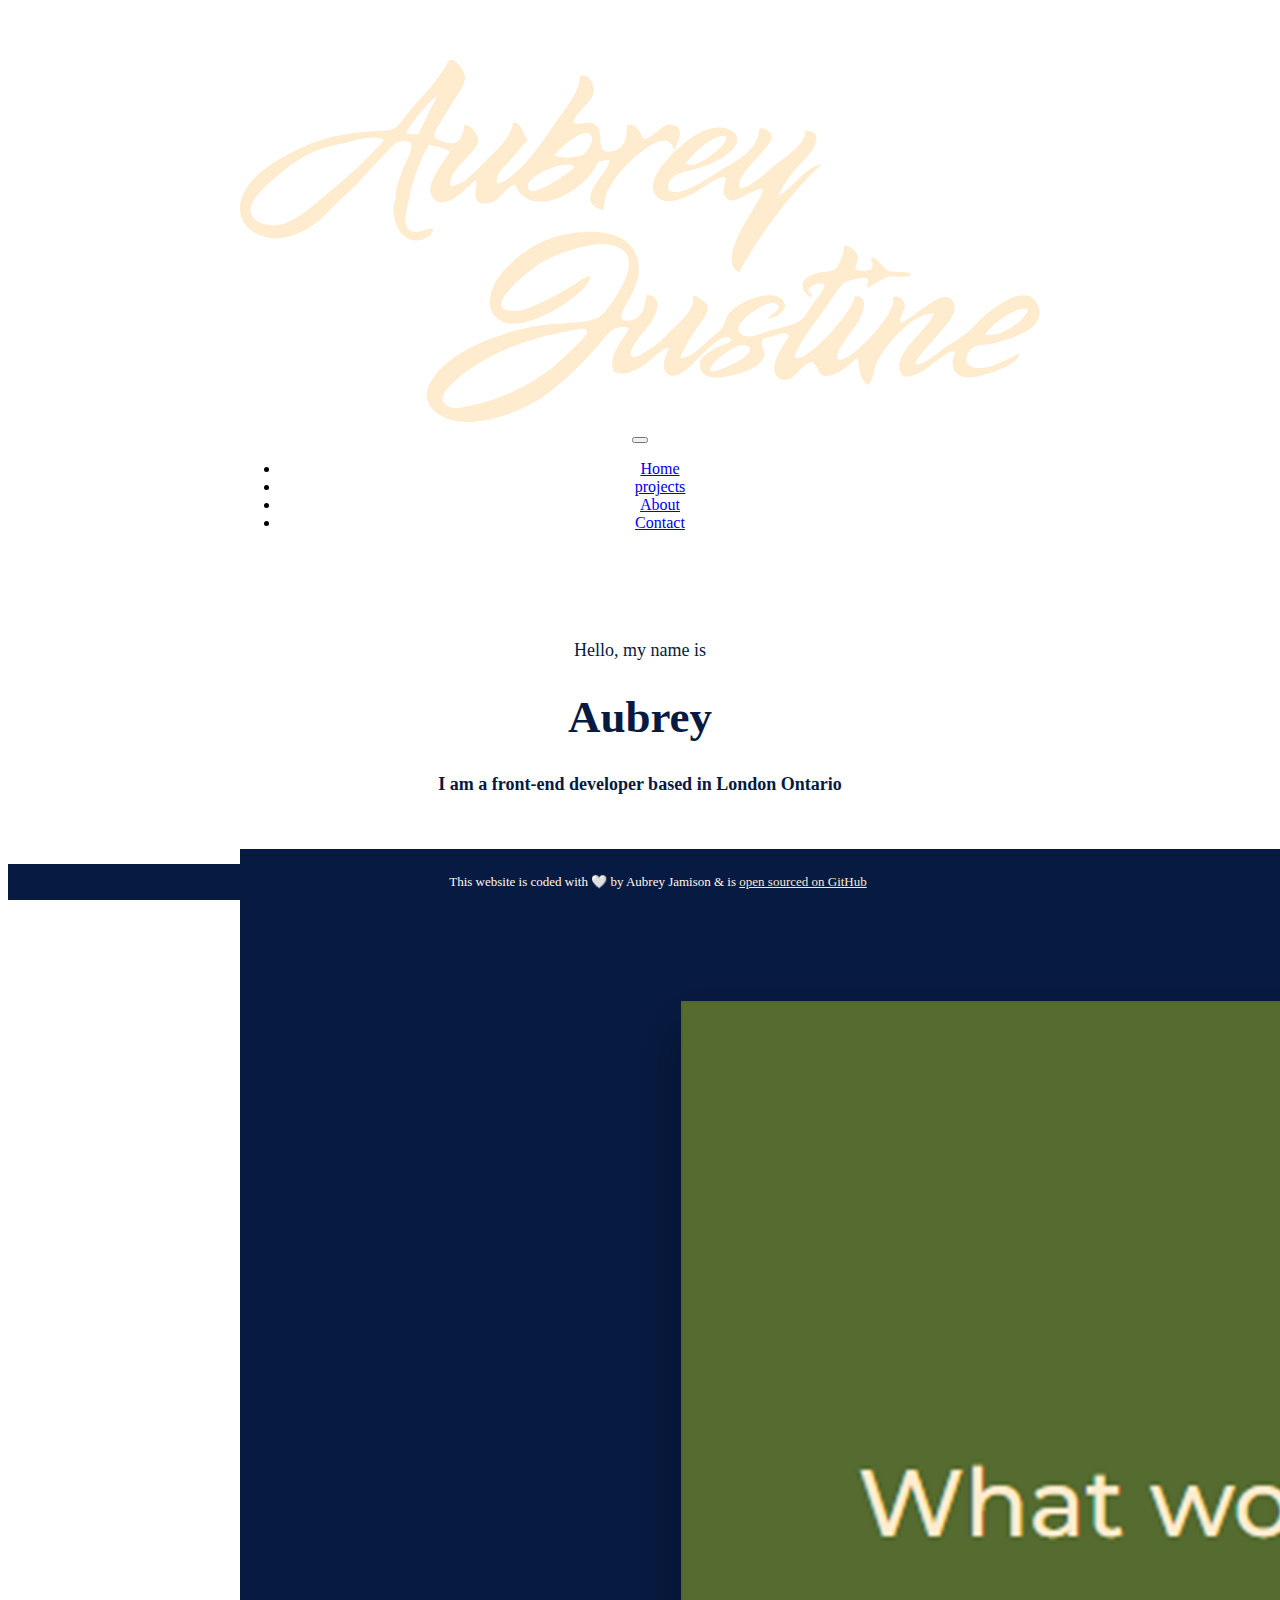
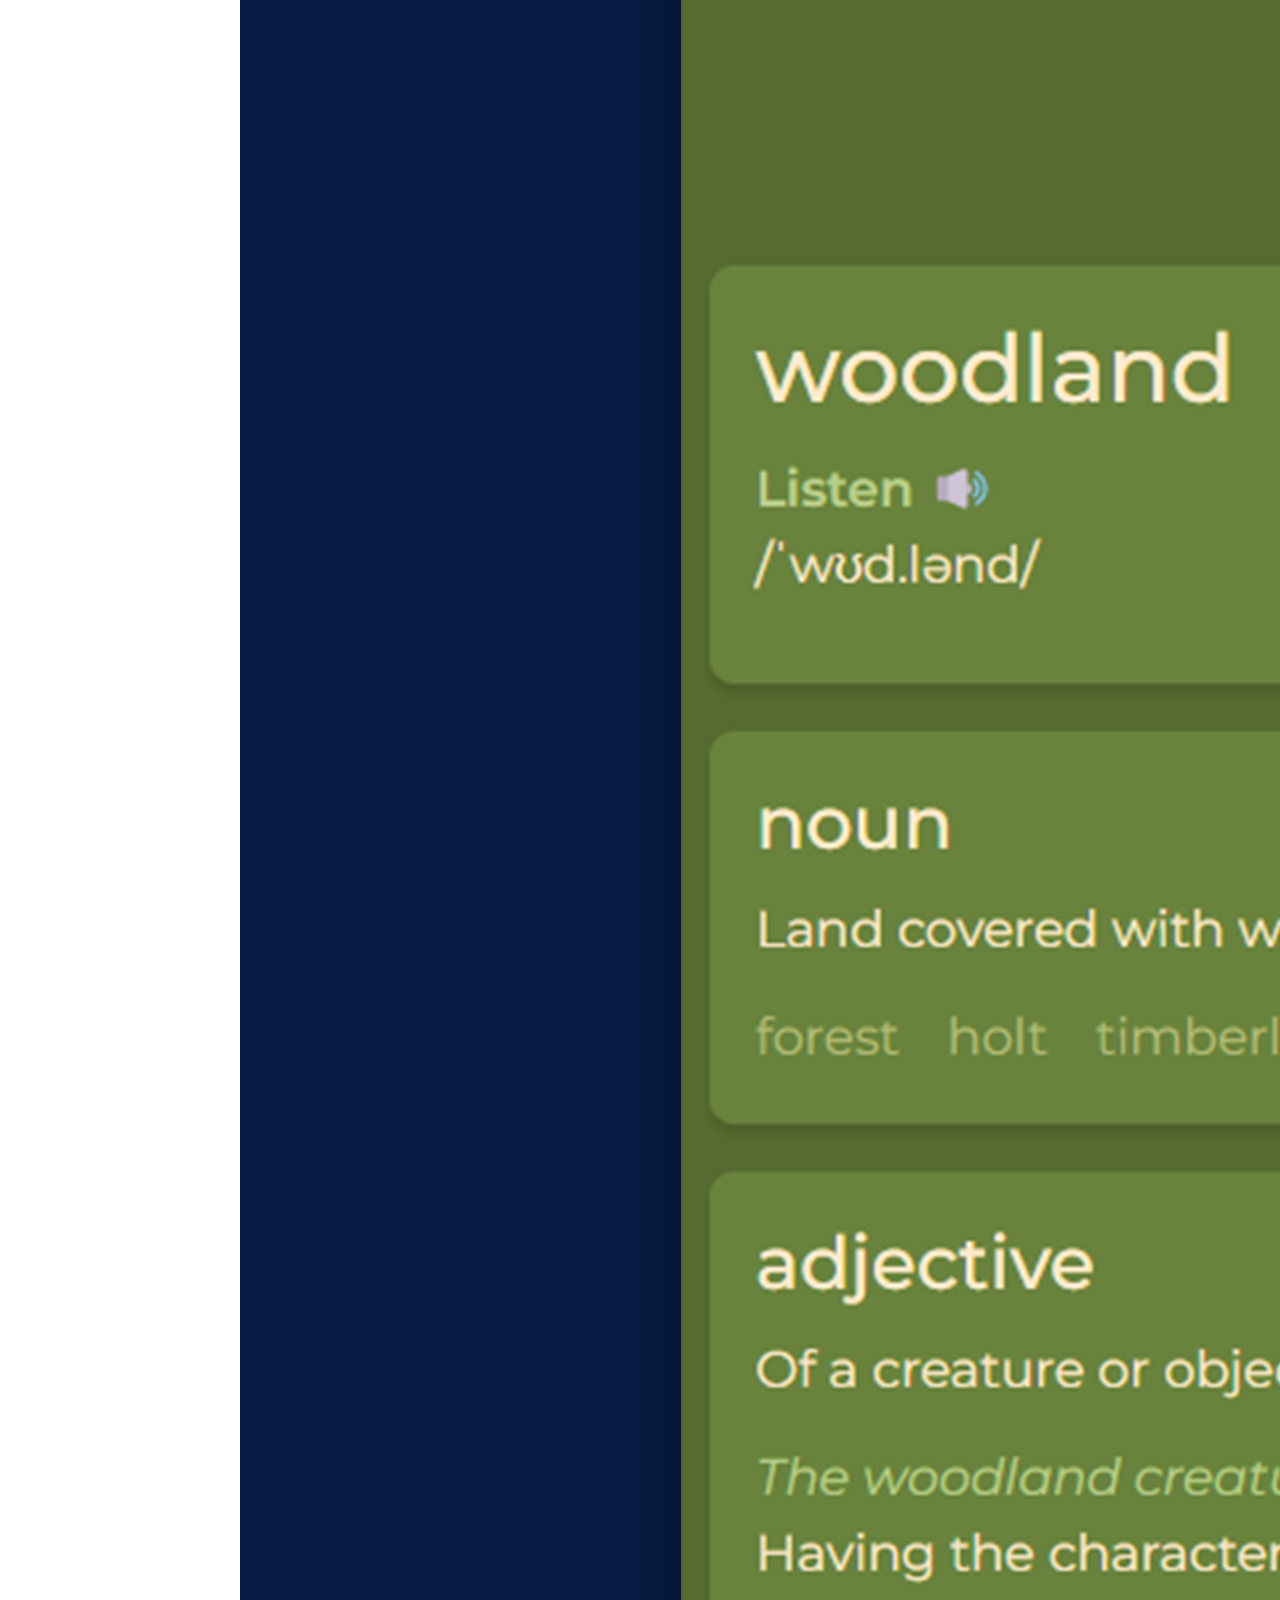
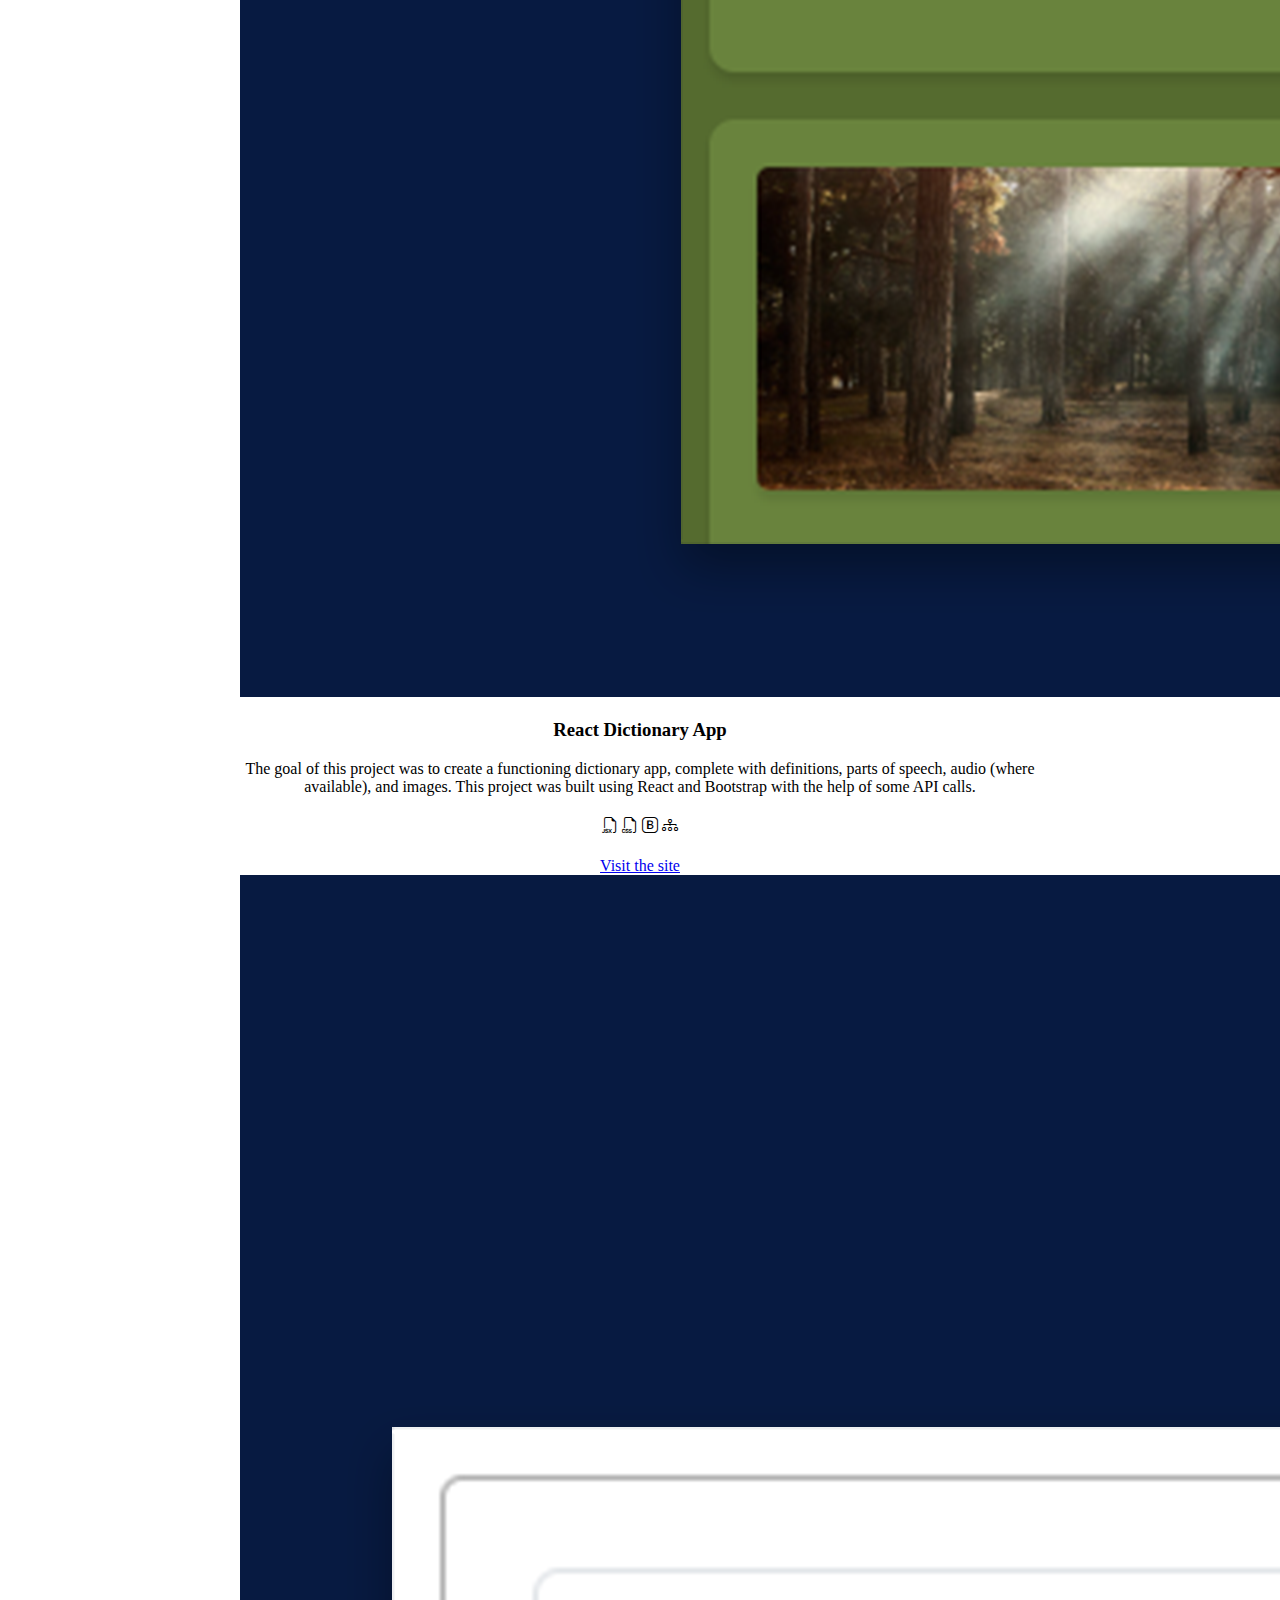
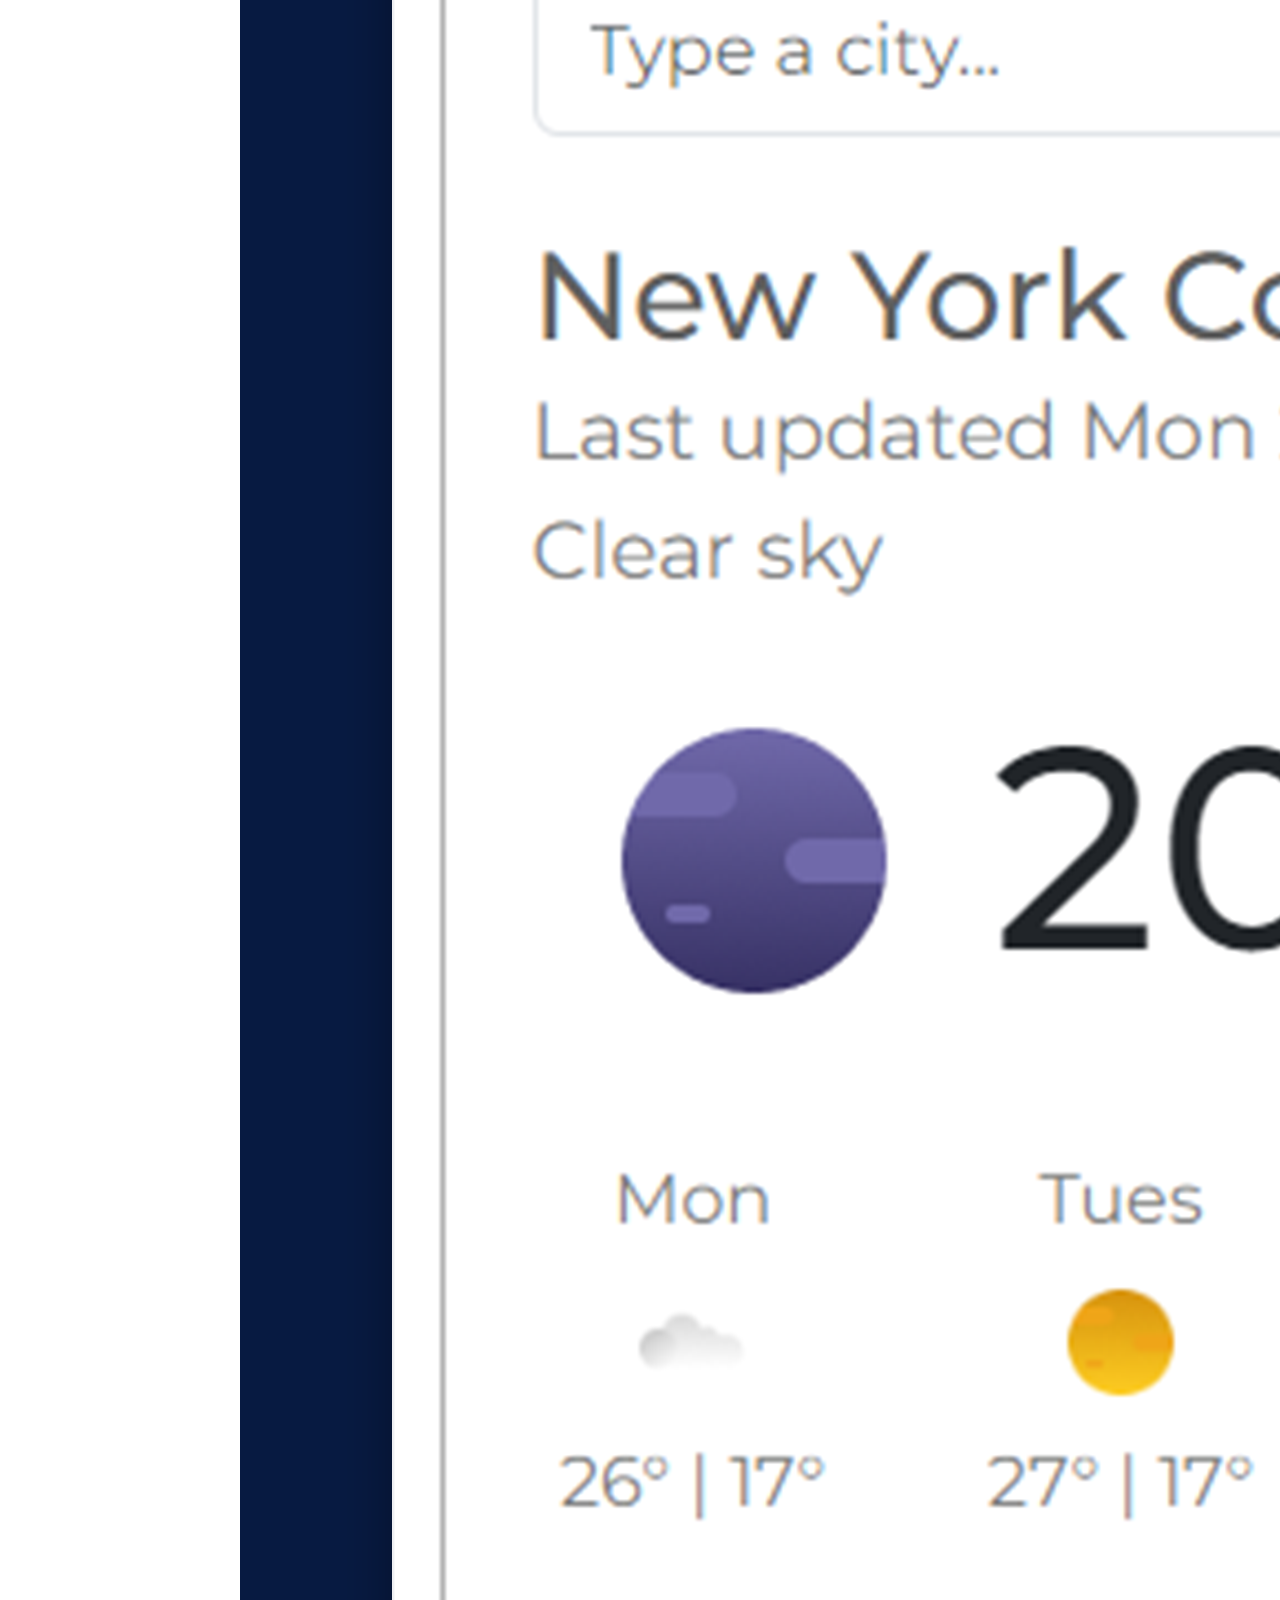
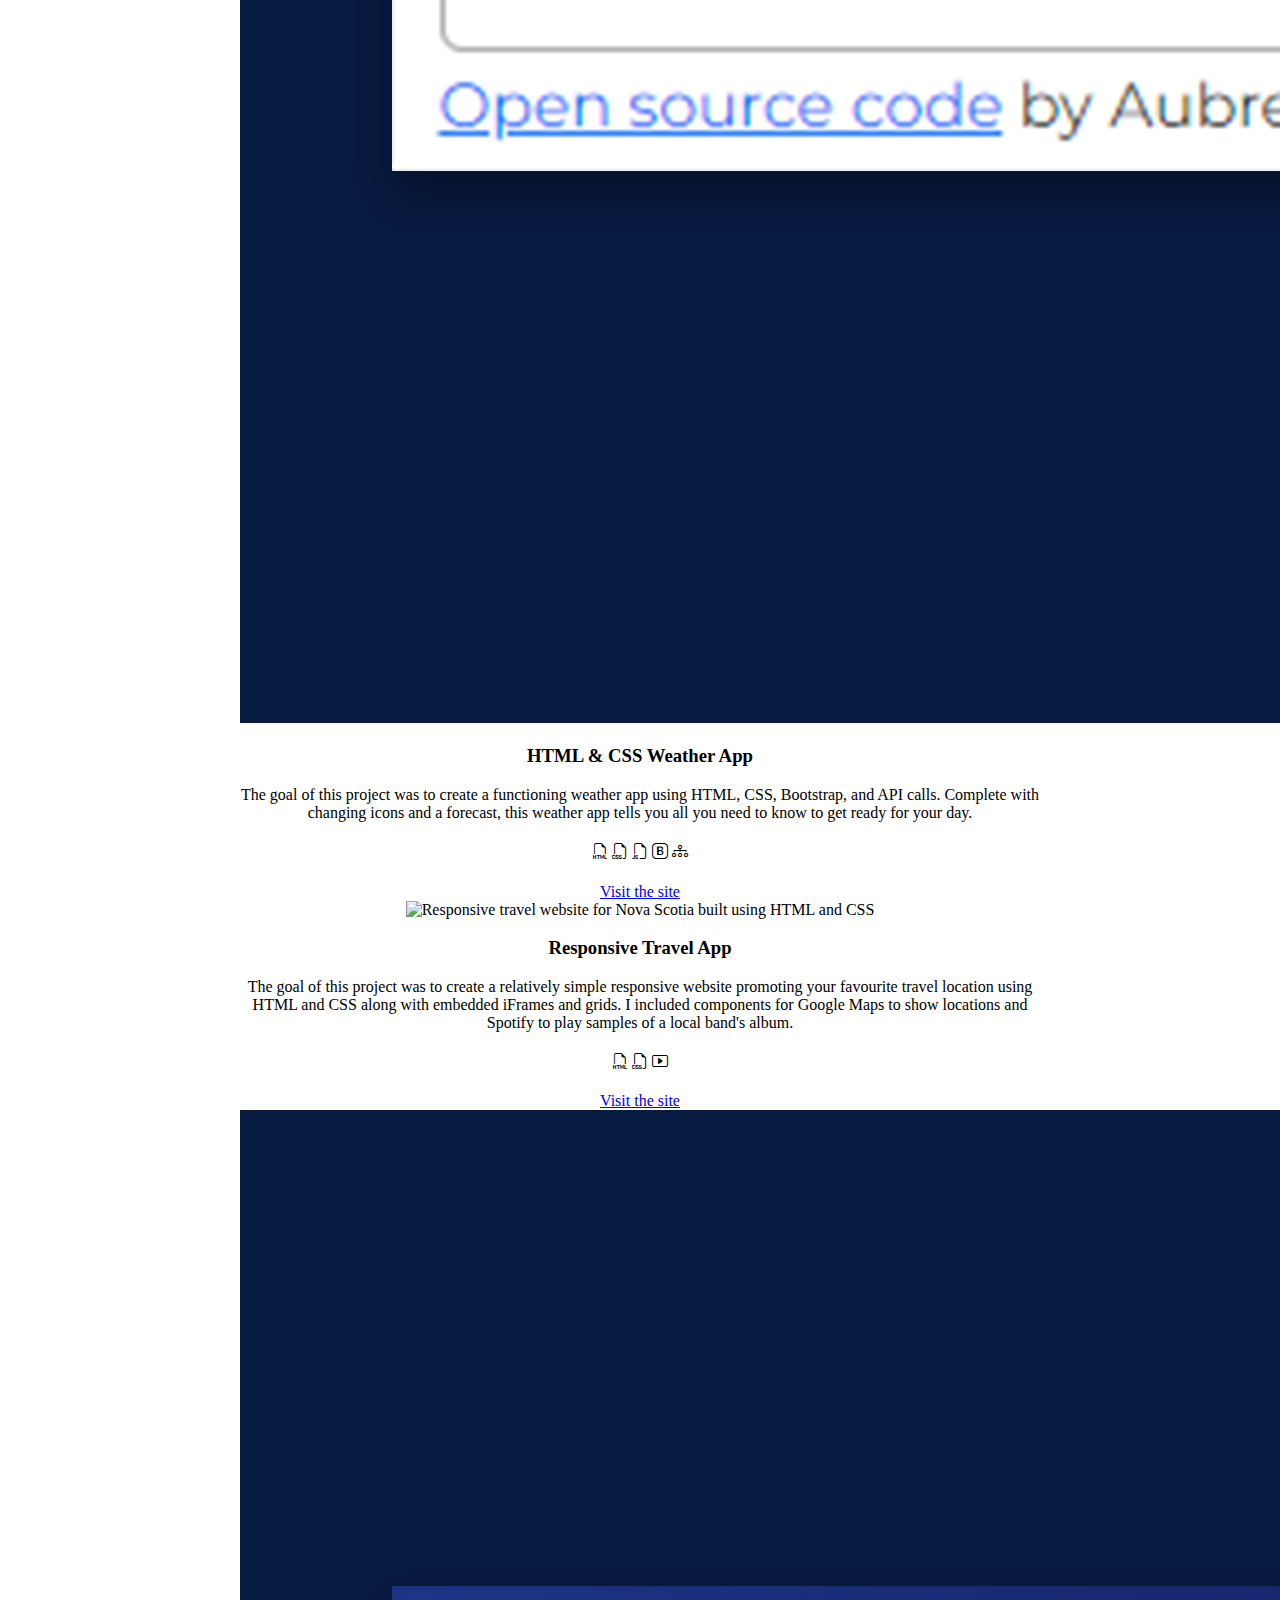
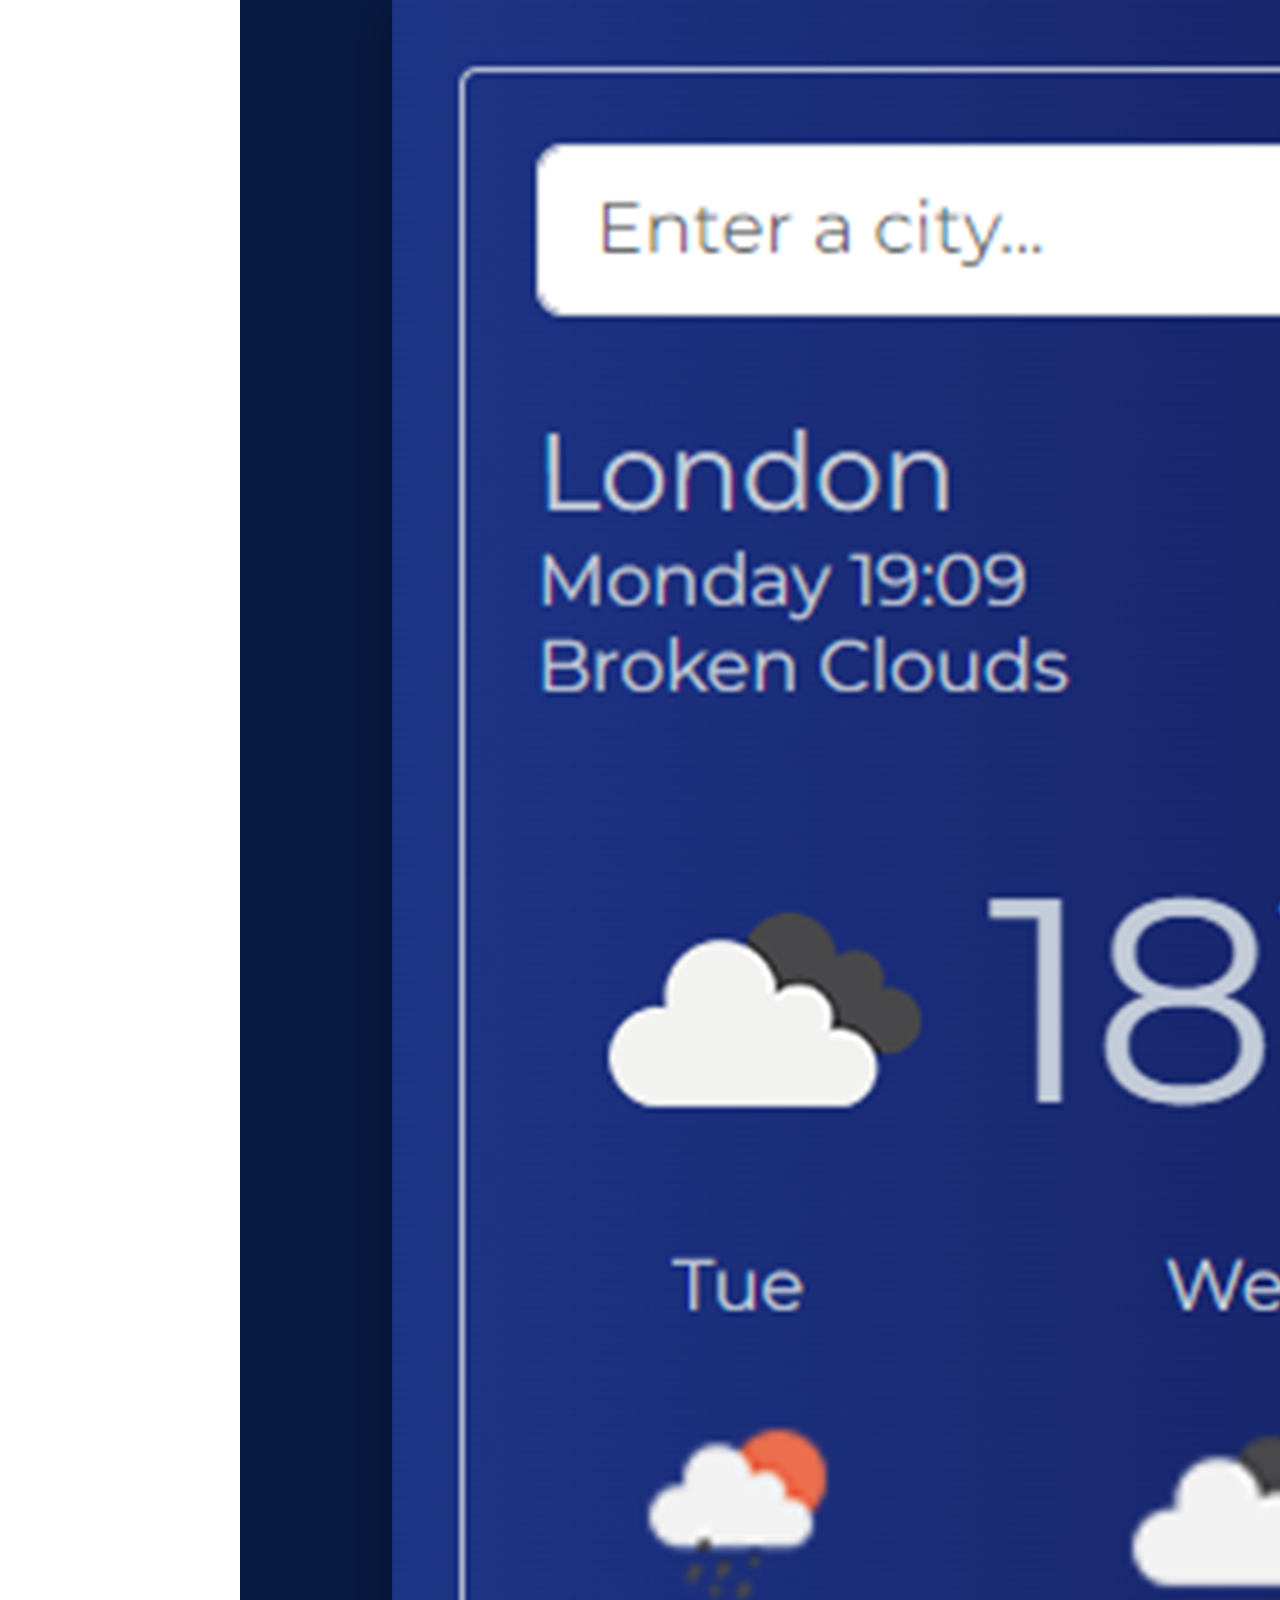
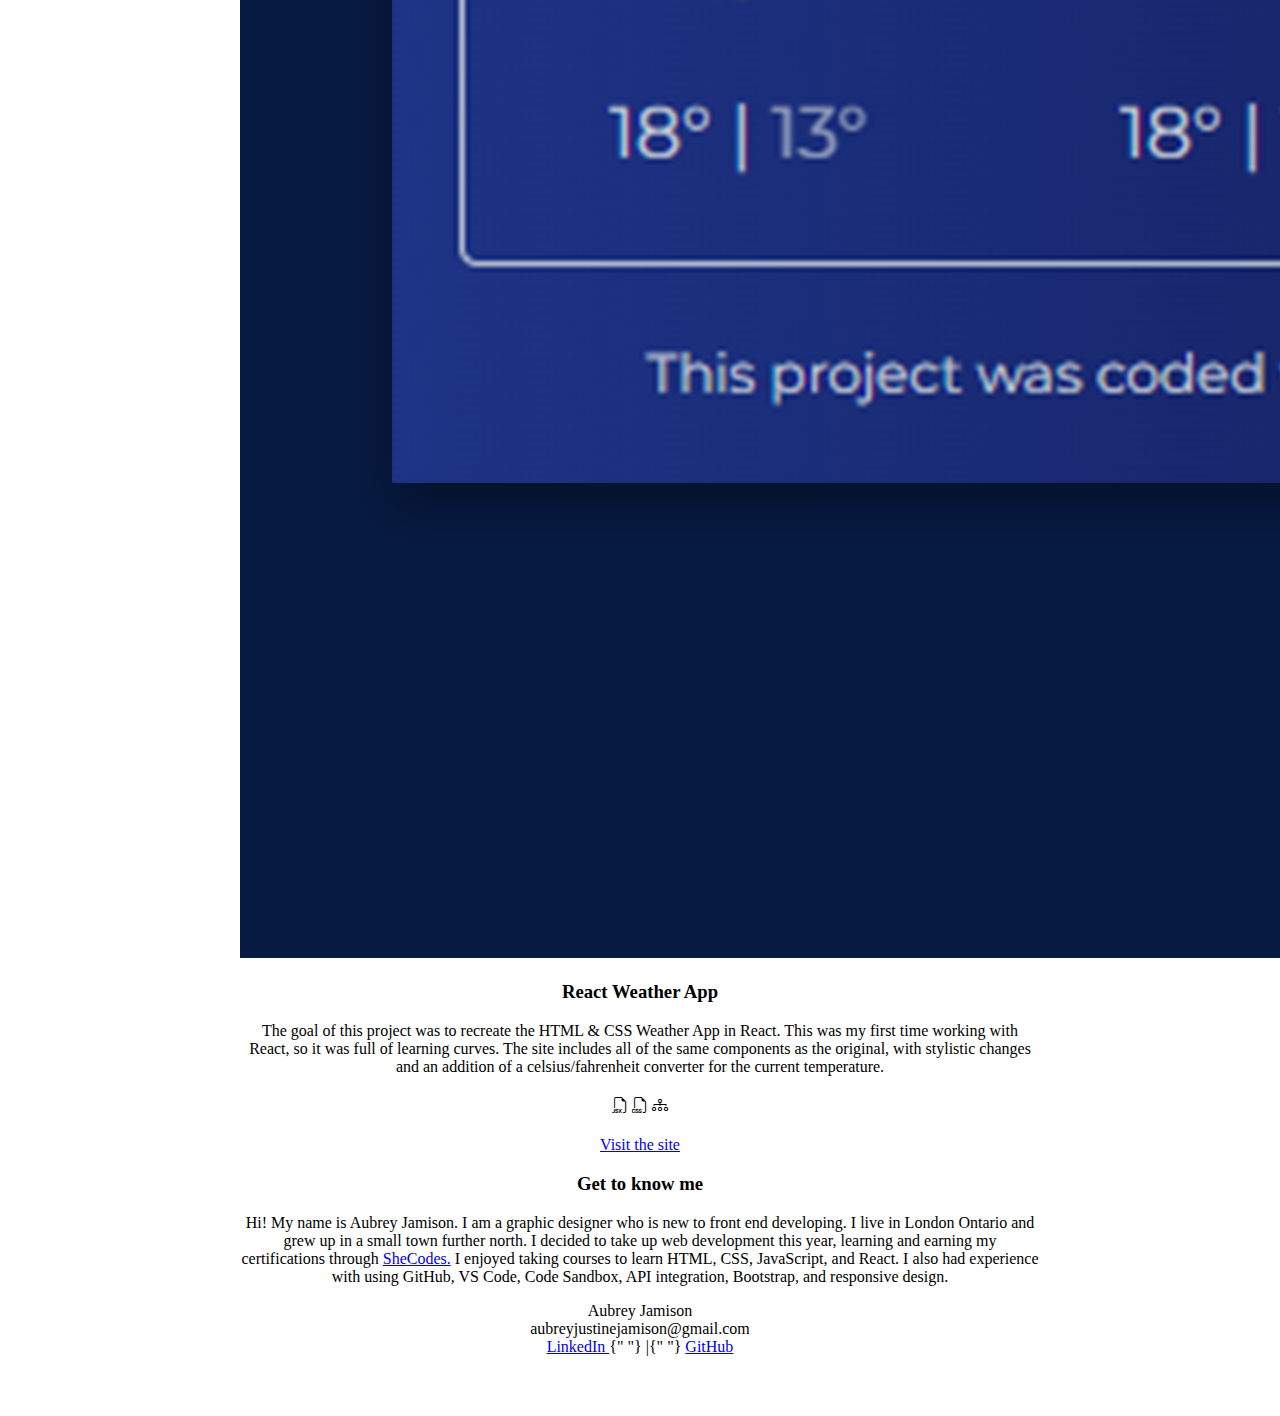
==== index.html @ 771b731e "File setup, some CSS added, projects added" ====
<!DOCTYPE html>
<html>
  <head>
    <meta charset="utf-8" />
    <meta http-equiv="X-UA-Compatible" content="IE=edge" />
    <meta
      name="Aubrey Jamison - Front End Developer"
      content="React website featuring the portfolio of Aubrey Jamison, based in London Ontario"
    />
    <link
      href="https://fonts.googleapis.com/css2?family=Montserrat:ital,wght@0,100;0,200;0,300;0,400;0,500;0,600;0,700;0,800;0,900;1,100;1,200;1,300;1,400;1,500;1,600;1,700;1,800;1,900&display=swap"
      rel="stylesheet"
    />
    <link rel="stylesheet" href="/src/styles.css" />
    <link
      rel="stylesheet"
      href="https://cdn.jsdelivr.net/npm/bootstrap-icons@1.11.1/font/bootstrap-icons.css"
    />
    <link
      href="https://cdn.jsdelivr.net/npm/bootstrap@5.3.1/dist/css/bootstrap.min.css"
      rel="stylesheet"
      integrity="sha384-4bw+/aepP/YC94hEpVNVgiZdgIC5+VKNBQNGCHeKRQN+PtmoHDEXuppvnDJzQIu9"
      crossorigin="anonymous"
    />
    <title>Aubrey Jamison - Front End Developer</title>
    <meta name="viewport" content="width=device-width, initial-scale=1" />
  </head>
  <body>
    <div class="container">
      <nav class="navbar navbar-expand-lg navbar-light bg-white">
        <div class="container">
          <a class="navbar-brand" href="/"
            ><img
              src="/src/aubrey-justine.svg"
              alt="Aubrey Justine Logo"
              class="logo"
          /></a>
          <button
            class="navbar-toggler"
            type="button"
            data-bs-toggle="collapse"
            data-bs-target="#navbarNav"
            aria-controls="navbarNav"
            aria-expanded="false"
            aria-label="Toggle navigation"
          >
            <span class="navbar-toggler-icon"></span>
          </button>
          <div class="collapse navbar-collapse" id="navbarNav">
            <ul class="navbar-nav">
              <li class="nav-item">
                <a class="nav-link active" href="/" title="Homepage"
                  >Home<span class="sr-only"></span
                ></a>
              </li>
              <li class="nav-item">
                <a class="nav-link" href="/#projects" title="projects"
                  >projects</a
                >
              </li>
              <li class="nav-item">
                <a class="nav-link" href="/#about" title="About">About</a>
              </li>
              <li class="nav-item">
                <a class="nav-link" href="/#contact" title="Contact">Contact</a>
              </li>
            </ul>
          </div>
        </div>
      </nav>
      <header>
        <p>Hello, my name is</p>
        <h1>Aubrey</h1>
        <h4>I am a front-end developer based in London Ontario</h4>
      </header>
      <main>
        <div class="projects" id="projects">
          <div class="project mb-5">
            <div class="project-image mb-4">
              <img
                src="/src/react-dictionary-app.png"
                class="img-fluid"
                alt="Dictionary app built using React & Bootstrap."
              />
            </div>
            <div class="project-description">
              <h3 class="mb-3">React Dictionary App</h3>
              <p class="text-muted">
                The goal of this project was to create a functioning dictionary
                app, complete with definitions, parts of speech, audio (where
                available), and images. This project was built using React and
                Bootstrap with the help of some API calls.
              </p>
              <h4>
                <i class="bi bi-filetype-jsx"></i>
                <i class="bi bi-filetype-css"></i>
                <i class="bi bi-bootstrap"></i>
                <i class="bi bi-diagram-3"></i>
              </h4>
              <a
                class="btn btn-outline-secondary"
                href="https://aubrey-jamison-dictionary.netlify.app/"
                target="_blank"
                rel="noreferrer"
              >
                Visit the site
              </a>
            </div>
          </div>

          <div class="project mb-5">
            <div class="project-image mb-4">
              <img
                src="src/html-css-weather-app.png"
                class="img-fluid"
                alt="Weather app built using HTML, CSS, & Bootstrap."
              />
            </div>
            <div class="project-description">
              <h3 class="mb-3">HTML & CSS Weather App</h3>
              <p class="text-muted">
                The goal of this project was to create a functioning weather app
                using HTML, CSS, Bootstrap, and API calls. Complete with
                changing icons and a forecast, this weather app tells you all
                you need to know to get ready for your day.
              </p>
              <h4>
                <i class="bi bi-filetype-html"></i>
                <i class="bi bi-filetype-css"></i>
                <i class="bi bi-filetype-js"></i>
                <i class="bi bi-bootstrap"></i> <i class="bi bi-diagram-3"></i>
              </h4>
              <a
                class="btn btn-outline-secondary"
                href="https://aubrey-basic-weather.netlify.app/"
                target="_blank"
                rel="noreferrer"
              >
                Visit the site
              </a>
            </div>
          </div>

          <div class="project mb-5">
            <div class="project-image mb-4">
              <img
                src="src/responsive-travel-app.png"
                class="img-fluid"
                alt="Responsive travel website for Nova Scotia built using HTML and CSS"
              />
            </div>
            <div class="project-description">
              <h3 class="mb-3">Responsive Travel App</h3>
              <p class="text-muted">
                The goal of this project was to create a relatively simple
                responsive website promoting your favourite travel location
                using HTML and CSS along with embedded iFrames and grids. I
                included components for Google Maps to show locations and
                Spotify to play samples of a local band's album.
              </p>
              <h4>
                <i class="bi bi-filetype-html"></i>
                <i class="bi bi-filetype-css"></i>
                <i class="bi bi-play-btn"></i>
              </h4>
              <a
                class="btn btn-outline-secondary"
                href="https://travel-nova-scotia.netlify.app/"
                target="_blank"
                rel="noreferrer"
              >
                Visit the site
              </a>
            </div>
          </div>

          <div class="project mb-5">
            <div class="project-image mb-4">
              <img
                src="src/react-weather-app.png"
                class="img-fluid"
                alt="Weather app built using React"
              />
            </div>
            <div class="project-description">
              <h3 class="mb-3">React Weather App</h3>
              <p class="text-muted">
                The goal of this project was to recreate the HTML & CSS Weather
                App in React. This was my first time working with React, so it
                was full of learning curves. The site includes all of the same
                components as the original, with stylistic changes and an
                addition of a celsius/fahrenheit converter for the current
                temperature.
              </p>
              <h4>
                <i class="bi bi-filetype-jsx"></i>
                <i class="bi bi-filetype-css"></i>
                <i class="bi bi-diagram-3"></i>
              </h4>
              <a
                class="btn btn-outline-secondary"
                href="https://aubrey-react-weather.netlify.app/"
                target="_blank"
                rel="noreferrer"
              >
                Visit the site
              </a>
            </div>
          </div>
        </div>
        <div class="about" id="about">
          <h3>Get to know me</h3>
          <p>
            Hi! My name is Aubrey Jamison. I am a graphic designer who is new to
            front end developing. I live in London Ontario and grew up in a
            small town further north. I decided to take up web development this
            year, learning and earning my certifications through
            <a
              href="https://www.shecodes.io/graduates/70319-aubrey-jamison"
              target="_blank"
              rel="noreferrer"
            >
              SheCodes.</a
            >
            I enjoyed taking courses to learn HTML, CSS, JavaScript, and React.
            I also had experience with using GitHub, VS Code, Code Sandbox, API
            integration, Bootstrap, and responsive design.
          </p>
        </div>
        <div class="contact" id="contact">
          <div class="name">Aubrey Jamison</div>
          <div class="contact-info">aubreyjustinejamison@gmail.com</div>
          <div class="contact-links">
            <a
              href="https://www.linkedin.com/in/aubreyjamison713/"
              target="_blank"
              rel="noreferrer"
            >
              LinkedIn </a
            >{" "} |{" "}
            <a
              href="https://github.com/aubreyjustine713"
              target="_blank"
              rel="noreferrer"
            >
              GitHub
            </a>
          </div>
        </div>
      </main>
    </div>
    <footer>
      This website is coded with 🤍 by Aubrey Jamison & is
      <a
        href="https://github.com/aubreyjustine713/ajamison-portfolio"
        target="_blank"
      >
        open sourced on GitHub
      </a>
    </footer>
  </body>
</html>
---- src/styles.css ----
header {
  padding: 30px;
  color: #071a41;
}
header p {
  font-size: large;
  margin-bottom: 20px;
}
header h1 {
  font-size: 45px;
}
header h4 {
  margin-top: 25px;
  font-size: large;
}
footer {
  text-align: center;
  font-size: small;
  background-color: #071a41;
  color: rgb(255, 249, 242);
  position: fixed;
  bottom: 0;
  width: 100%;
  padding: 10px;
}
footer a {
  color: rgb(255, 231, 210);
}
.container {
  text-align: center;
  max-width: 800px;
  margin: 60px auto;
}
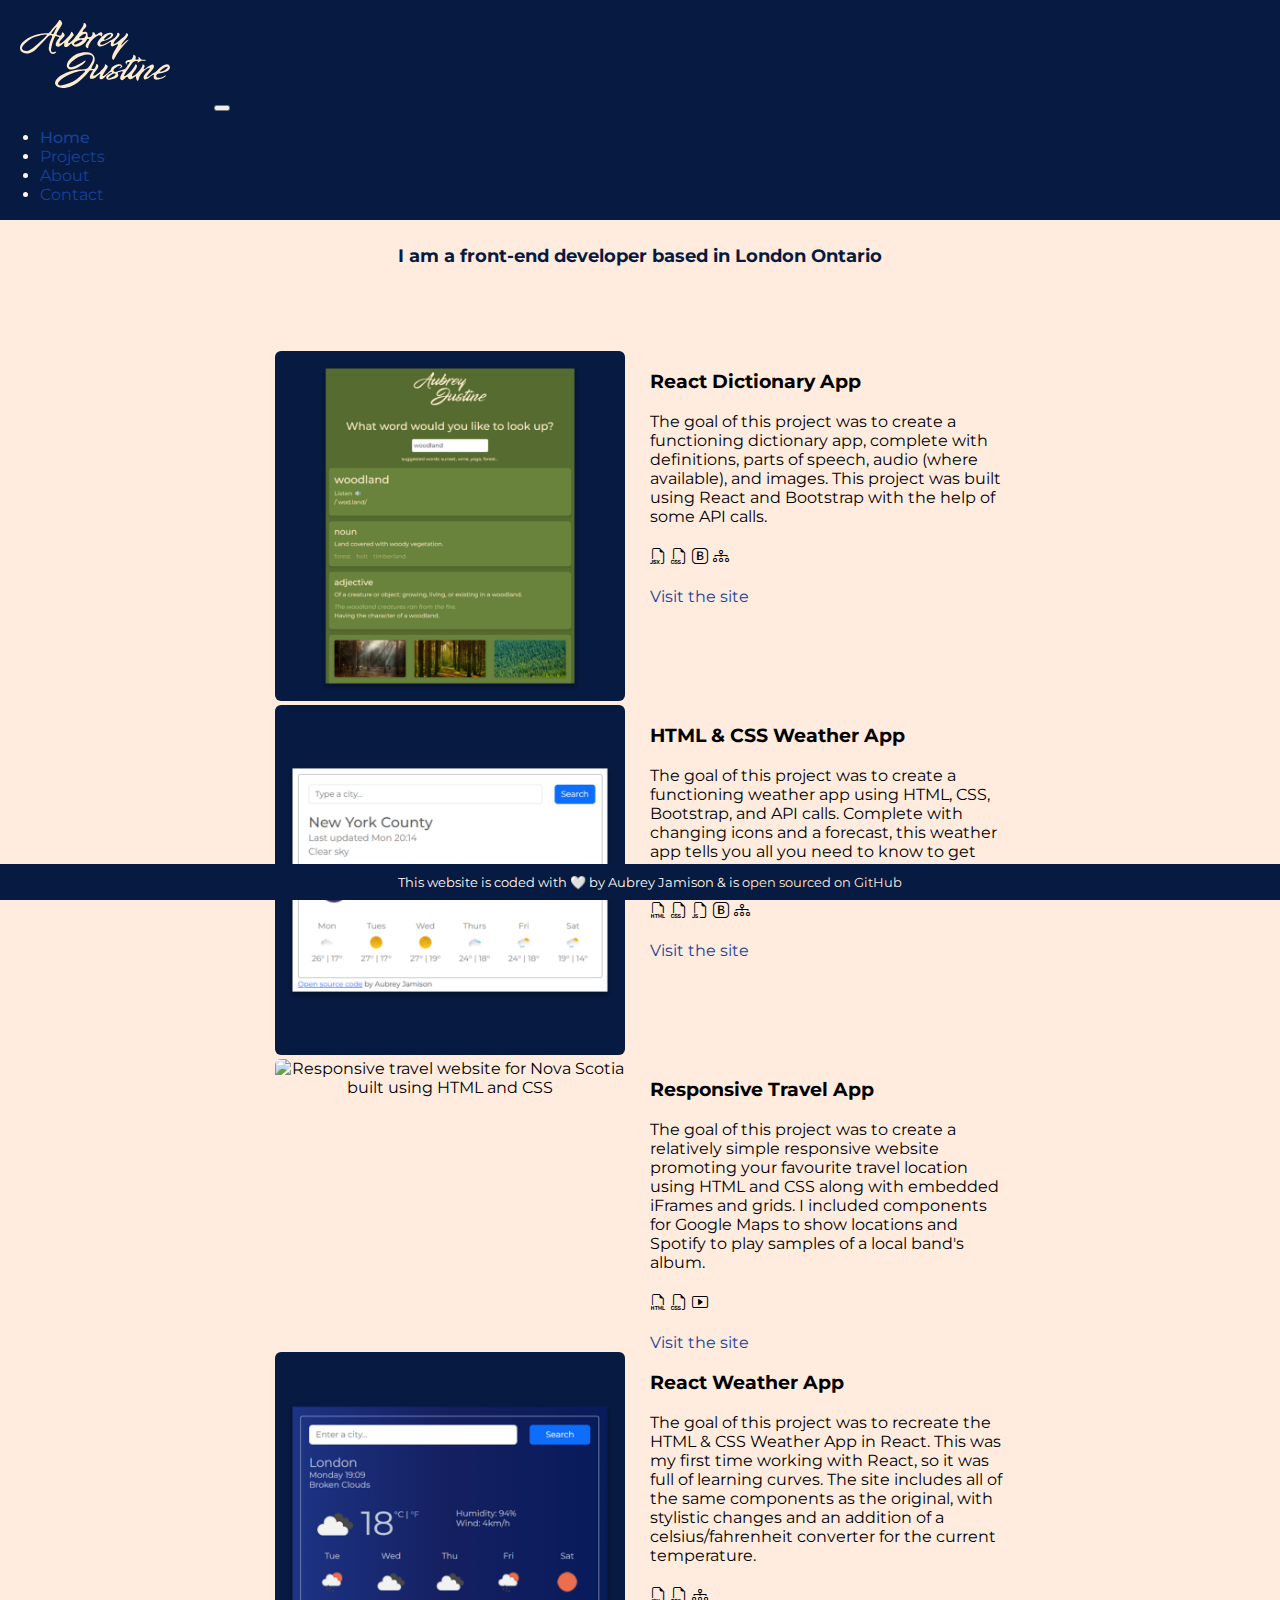
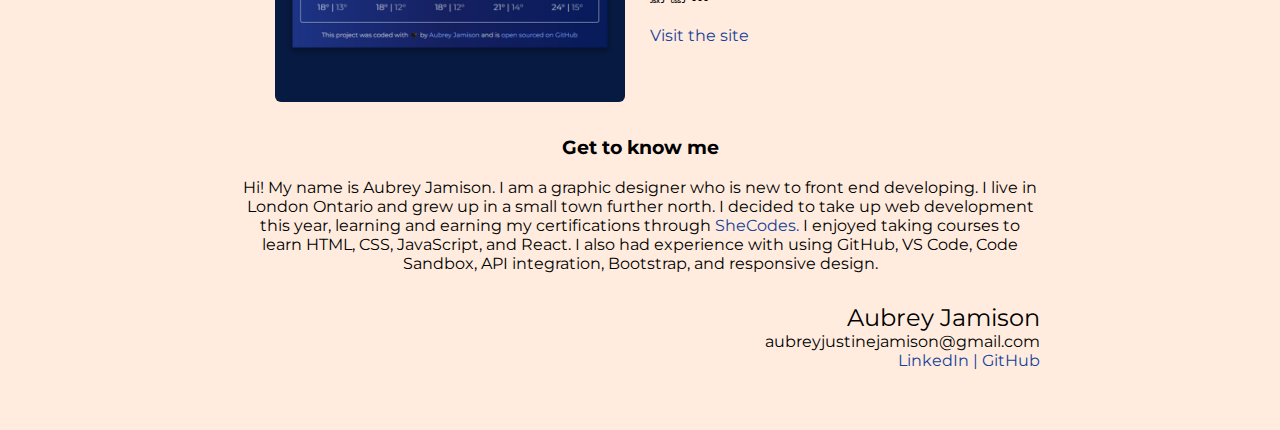
==== commit b7f2ee90: "Adjust styling to fix responsive for mobile projects view." ====
--- a/index.html
+++ b/index.html
@@ -11,7 +11,6 @@
       href="https://fonts.googleapis.com/css2?family=Montserrat:ital,wght@0,100;0,200;0,300;0,400;0,500;0,600;0,700;0,800;0,900;1,100;1,200;1,300;1,400;1,500;1,600;1,700;1,800;1,900&display=swap"
       rel="stylesheet"
     />
-    <link rel="stylesheet" href="/src/styles.css" />
     <link
       rel="stylesheet"
       href="https://cdn.jsdelivr.net/npm/bootstrap-icons@1.11.1/font/bootstrap-icons.css"
@@ -22,52 +21,51 @@
       integrity="sha384-4bw+/aepP/YC94hEpVNVgiZdgIC5+VKNBQNGCHeKRQN+PtmoHDEXuppvnDJzQIu9"
       crossorigin="anonymous"
     />
+    <link rel="stylesheet" href="/styles.css" />
+    <meta name="viewport" content="width=device-width, initial-scale=1" />
     <title>Aubrey Jamison - Front End Developer</title>
-    <meta name="viewport" content="width=device-width, initial-scale=1" />
   </head>
   <body>
+    <nav class="navbar navbar-expand-md navbar-dark">
+      <a class="navbar-brand" href="/"
+        ><img
+          src="/src/aubrey-justine.svg"
+          alt="Aubrey Justine Logo"
+          class="logo"
+      /></a>
+      <button
+        class="navbar-toggler"
+        type="button"
+        data-bs-toggle="collapse"
+        data-bs-target="#navbarNav"
+        aria-controls="navbarNav"
+        aria-expanded="false"
+        aria-label="Toggle navigation"
+      >
+        <span class="navbar-toggler-icon"></span>
+      </button>
+      <div class="collapse navbar-collapse" id="navbarNav">
+        <ul class="navbar-nav">
+          <li class="nav-item">
+            <a class="nav-link active" href="/" title="Homepage"
+              >Home<span class="sr-only"></span
+            ></a>
+          </li>
+          <li class="nav-item">
+            <a class="nav-link" href="/projects.html" title="Projects"
+              >Projects</a
+            >
+          </li>
+          <li class="nav-item">
+            <a class="nav-link" href="/about.html" title="About">About</a>
+          </li>
+          <li class="nav-item">
+            <a class="nav-link" href="/contact.html" title="Contact">Contact</a>
+          </li>
+        </ul>
+      </div>
+    </nav>
     <div class="container">
-      <nav class="navbar navbar-expand-lg navbar-light bg-white">
-        <div class="container">
-          <a class="navbar-brand" href="/"
-            ><img
-              src="/src/aubrey-justine.svg"
-              alt="Aubrey Justine Logo"
-              class="logo"
-          /></a>
-          <button
-            class="navbar-toggler"
-            type="button"
-            data-bs-toggle="collapse"
-            data-bs-target="#navbarNav"
-            aria-controls="navbarNav"
-            aria-expanded="false"
-            aria-label="Toggle navigation"
-          >
-            <span class="navbar-toggler-icon"></span>
-          </button>
-          <div class="collapse navbar-collapse" id="navbarNav">
-            <ul class="navbar-nav">
-              <li class="nav-item">
-                <a class="nav-link active" href="/" title="Homepage"
-                  >Home<span class="sr-only"></span
-                ></a>
-              </li>
-              <li class="nav-item">
-                <a class="nav-link" href="/#projects" title="projects"
-                  >projects</a
-                >
-              </li>
-              <li class="nav-item">
-                <a class="nav-link" href="/#about" title="About">About</a>
-              </li>
-              <li class="nav-item">
-                <a class="nav-link" href="/#contact" title="Contact">Contact</a>
-              </li>
-            </ul>
-          </div>
-        </div>
-      </nav>
       <header>
         <p>Hello, my name is</p>
         <h1>Aubrey</h1>
@@ -236,8 +234,9 @@
               target="_blank"
               rel="noreferrer"
             >
-              LinkedIn </a
-            >{" "} |{" "}
+              LinkedIn
+            </a>
+            |
             <a
               href="https://github.com/aubreyjustine713"
               target="_blank"
--- a/styles.css
+++ b/styles.css
@@ -0,0 +1,106 @@
+body {
+  margin: 0;
+  font-family: "Montserrat", sans-serif;
+  -webkit-font-smoothing: antialiased;
+  -moz-osx-font-smoothing: grayscale;
+  background-color: rgb(255, 236, 222);
+}
+
+code {
+  font-family: source-code-pro, Menlo, Monaco, Consolas, "Courier New",
+    monospace;
+}
+nav a {
+  margin-right: 20px;
+}
+header {
+  padding: 30px;
+  color: #071a41;
+}
+header p {
+  font-size: large;
+  margin-bottom: 20px;
+}
+header h1 {
+  font-size: 45px;
+}
+header h4 {
+  margin-top: 25px;
+  font-size: large;
+}
+a {
+  text-decoration: none;
+  color: #164299;
+}
+footer {
+  text-align: center;
+  font-size: small;
+  background-color: #071a41;
+  color: rgb(255, 249, 242);
+  position: fixed;
+  bottom: 0;
+  width: 100%;
+  padding: 10px;
+}
+footer a {
+  color: rgb(255, 231, 210);
+}
+.container {
+  text-align: center;
+  max-width: 800px;
+  margin: 60px auto;
+}
+.logo {
+  max-width: 150px;
+  margin: 20px;
+}
+.navbar-dark .navbar-nav .nav-link.active {
+  font-weight: 500;
+}
+.navbar-dark {
+  background-color: #071a41;
+  color: rgb(255, 249, 242);
+  position: fixed;
+  top: 0;
+  width: 100%;
+  font-size: medium;
+  padding: 0;
+  margin: 0;
+}
+.projects img {
+  border-radius: 6px;
+  max-width: 350px;
+}
+.projects {
+  margin: 30px;
+}
+.project {
+  display: grid;
+  grid-template-columns: 1fr 1fr;
+  grid-gap: 20px;
+}
+.project-description {
+  text-align: left;
+}
+.contact {
+  margin-top: 30px;
+  text-align: right;
+}
+.name {
+  font-size: 24px;
+}
+.contact-links {
+  color: #164299;
+}
+@media (max-width: 720px) {
+  .project-description {
+    padding: 0 10px;
+  }
+  .projects {
+    margin: 0px;
+  }
+  .project {
+    grid-template-columns: 1fr;
+    grid-gap: 0px;
+  }
+}
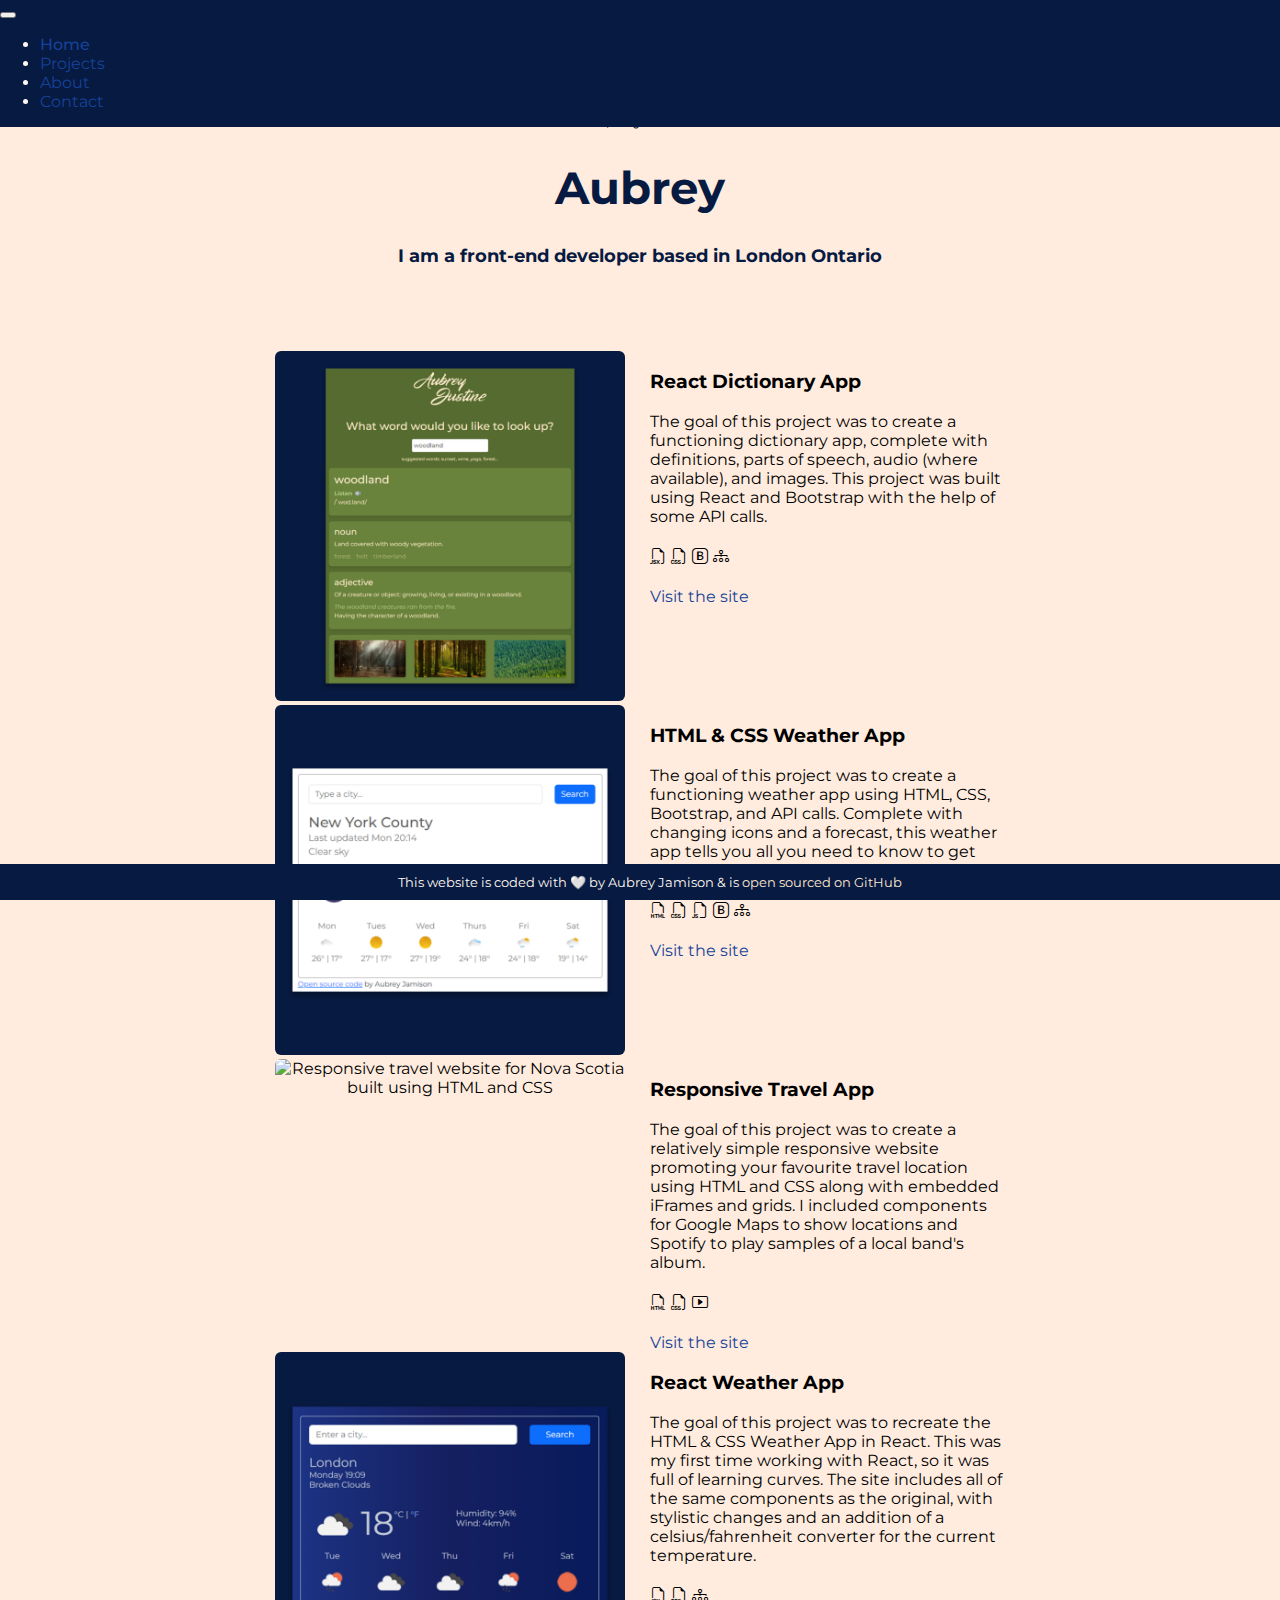
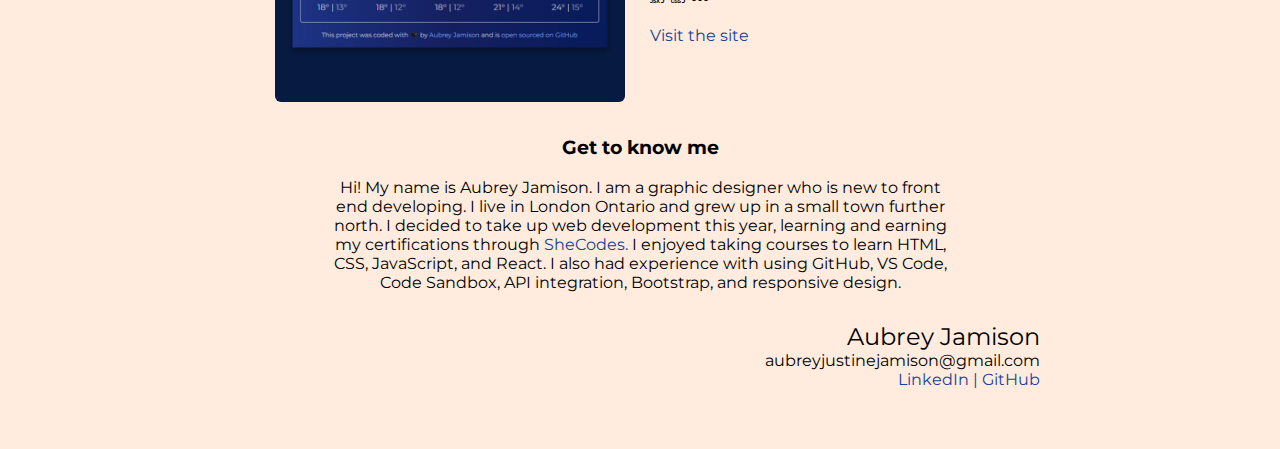
==== commit 8d10ab3c: "test" ====
--- a/index.html
+++ b/index.html
@@ -27,12 +27,6 @@
   </head>
   <body>
     <nav class="navbar navbar-expand-md navbar-dark">
-      <a class="navbar-brand" href="/"
-        ><img
-          src="/src/aubrey-justine.svg"
-          alt="Aubrey Justine Logo"
-          class="logo"
-      /></a>
       <button
         class="navbar-toggler"
         type="button"
--- a/styles.css
+++ b/styles.css
@@ -50,10 +50,6 @@
   max-width: 800px;
   margin: 60px auto;
 }
-.logo {
-  max-width: 150px;
-  margin: 20px;
-}
 .navbar-dark .navbar-nav .nav-link.active {
   font-weight: 500;
 }
@@ -82,6 +78,10 @@
 .project-description {
   text-align: left;
 }
+.about {
+  max-width: 620px;
+  margin: 0 auto;
+}
 .contact {
   margin-top: 30px;
   text-align: right;
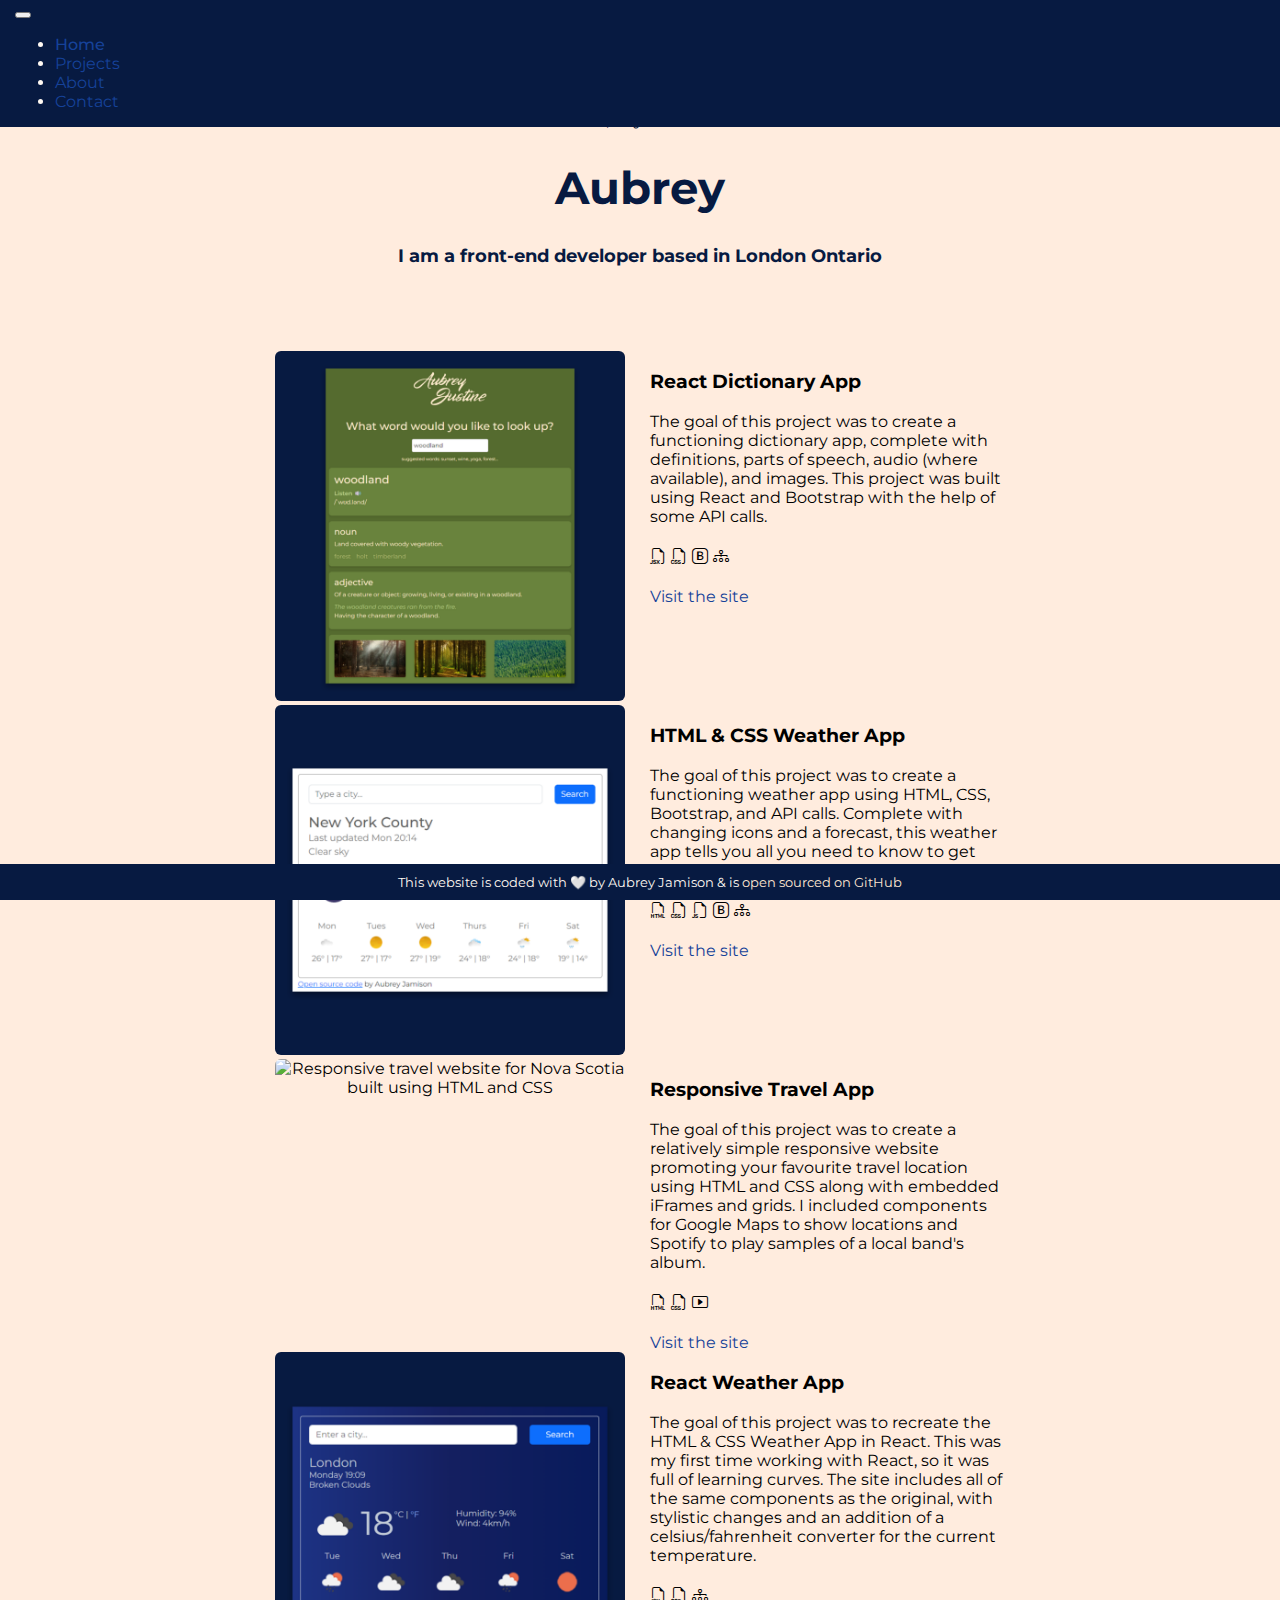
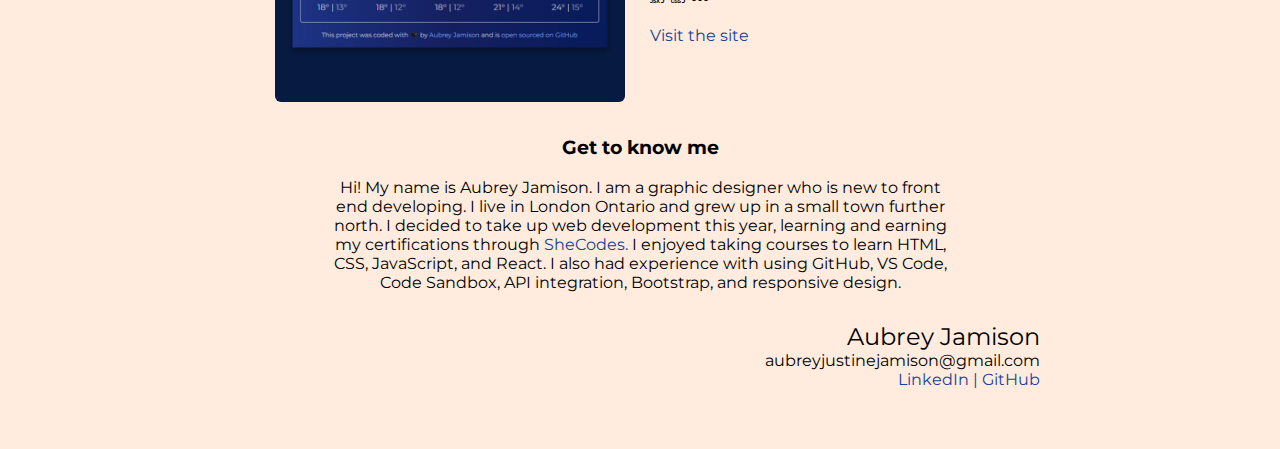
==== commit c3f92944: "Fixed navigation expansion" ====
--- a/index.html
+++ b/index.html
@@ -15,12 +15,18 @@
       rel="stylesheet"
       href="https://cdn.jsdelivr.net/npm/bootstrap-icons@1.11.1/font/bootstrap-icons.css"
     />
+    <script src="jquery-3.7.1.min.js"></script>
     <link
-      href="https://cdn.jsdelivr.net/npm/bootstrap@5.3.1/dist/css/bootstrap.min.css"
+      href="https://cdn.jsdelivr.net/npm/bootstrap@5.3.2/dist/css/bootstrap.min.css"
       rel="stylesheet"
-      integrity="sha384-4bw+/aepP/YC94hEpVNVgiZdgIC5+VKNBQNGCHeKRQN+PtmoHDEXuppvnDJzQIu9"
+      integrity="sha384-T3c6CoIi6uLrA9TneNEoa7RxnatzjcDSCmG1MXxSR1GAsXEV/Dwwykc2MPK8M2HN"
       crossorigin="anonymous"
     />
+    <script
+      src="https://cdn.jsdelivr.net/npm/bootstrap@5.3.2/dist/js/bootstrap.bundle.min.js"
+      integrity="sha384-C6RzsynM9kWDrMNeT87bh95OGNyZPhcTNXj1NW7RuBCsyN/o0jlpcV8Qyq46cDfL"
+      crossorigin="anonymous"
+    ></script>
     <link rel="stylesheet" href="/styles.css" />
     <meta name="viewport" content="width=device-width, initial-scale=1" />
     <title>Aubrey Jamison - Front End Developer</title>
--- a/styles.css
+++ b/styles.css
@@ -53,14 +53,14 @@
 .navbar-dark .navbar-nav .nav-link.active {
   font-weight: 500;
 }
-.navbar-dark {
+.navbar {
   background-color: #071a41;
   color: rgb(255, 249, 242);
   position: fixed;
   top: 0;
   width: 100%;
   font-size: medium;
-  padding: 0;
+  padding-left: 15px;
   margin: 0;
 }
 .projects img {
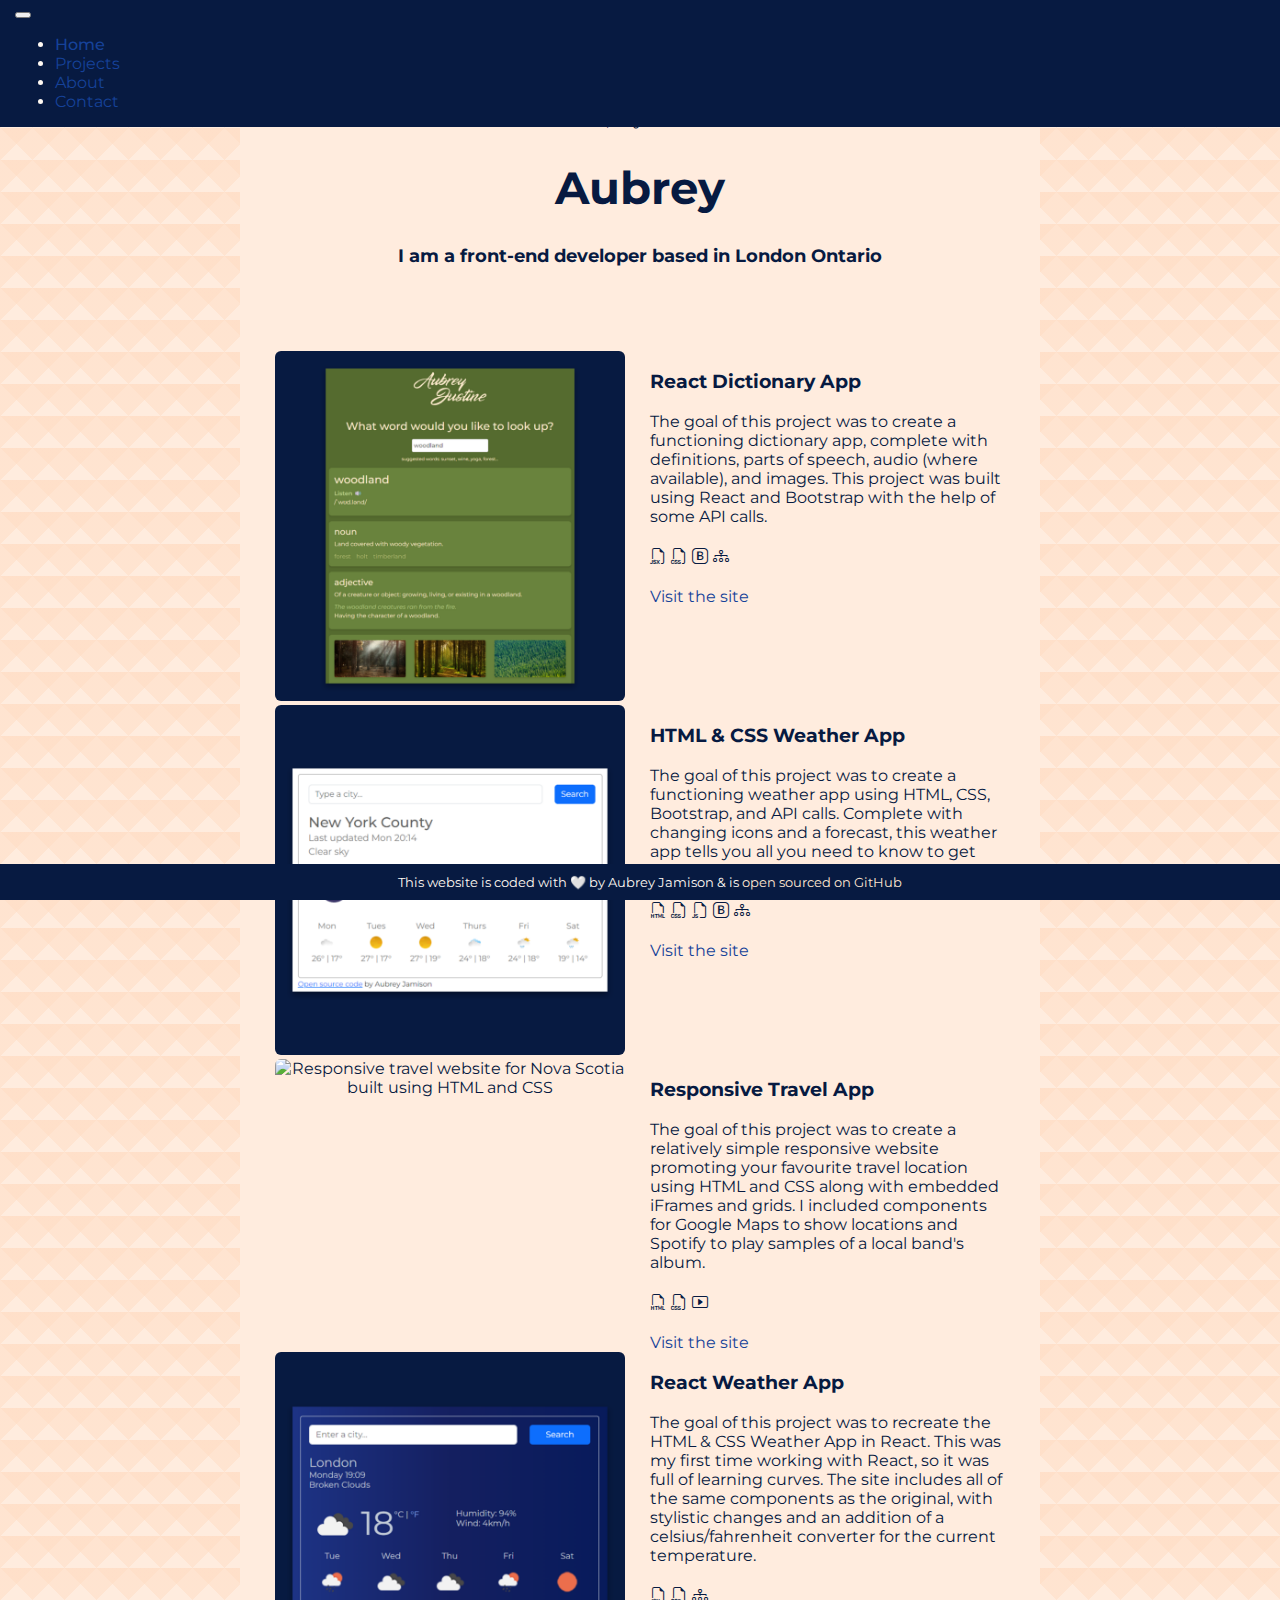
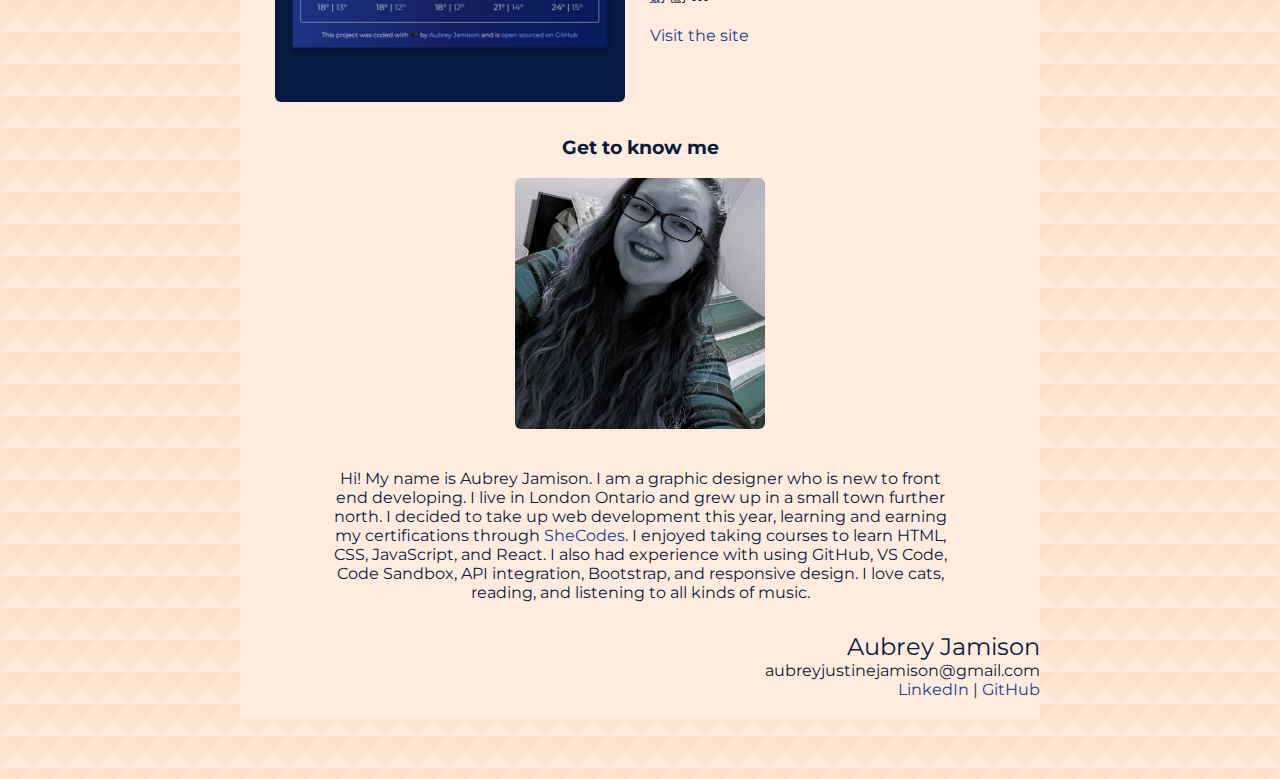
==== commit 3281ca0e: "Completed about and contact pages, added background pattern" ====
--- a/index.html
+++ b/index.html
@@ -15,7 +15,6 @@
       rel="stylesheet"
       href="https://cdn.jsdelivr.net/npm/bootstrap-icons@1.11.1/font/bootstrap-icons.css"
     />
-    <script src="jquery-3.7.1.min.js"></script>
     <link
       href="https://cdn.jsdelivr.net/npm/bootstrap@5.3.2/dist/css/bootstrap.min.css"
       rel="stylesheet"
@@ -32,6 +31,7 @@
     <title>Aubrey Jamison - Front End Developer</title>
   </head>
   <body>
+    <div class="pattern"></div>
     <nav class="navbar navbar-expand-md navbar-dark">
       <button
         class="navbar-toggler"
@@ -206,8 +206,9 @@
             </div>
           </div>
         </div>
-        <div class="about" id="about">
+        <div class="about img-fluid" id="about">
           <h3>Get to know me</h3>
+          <img src="/src/Aubrey.jpg" alt="Photo of Aubrey Jamison" />
           <p>
             Hi! My name is Aubrey Jamison. I am a graphic designer who is new to
             front end developing. I live in London Ontario and grew up in a
@@ -222,7 +223,8 @@
             >
             I enjoyed taking courses to learn HTML, CSS, JavaScript, and React.
             I also had experience with using GitHub, VS Code, Code Sandbox, API
-            integration, Bootstrap, and responsive design.
+            integration, Bootstrap, and responsive design. I love cats, reading,
+            and listening to all kinds of music.
           </p>
         </div>
         <div class="contact" id="contact">
--- a/styles.css
+++ b/styles.css
@@ -3,9 +3,13 @@
   font-family: "Montserrat", sans-serif;
   -webkit-font-smoothing: antialiased;
   -moz-osx-font-smoothing: grayscale;
-  background-color: rgb(255, 236, 222);
+  color: #071a41;
+  background: linear-gradient(135deg, #ffdbc280 50%, transparent 0),
+    linear-gradient(-135deg, #ffdbc280 50%, transparent 0);
+  background-size: 2em 2em;
+  background-color: #ffecde;
+  opacity: 1;
 }
-
 code {
   font-family: source-code-pro, Menlo, Monaco, Consolas, "Courier New",
     monospace;
@@ -24,7 +28,8 @@
 header h1 {
   font-size: 45px;
 }
-header h4 {
+header h4,
+.contact-p {
   margin-top: 25px;
   font-size: large;
 }
@@ -48,7 +53,9 @@
 .container {
   text-align: center;
   max-width: 800px;
+  padding-bottom: 20px;
   margin: 60px auto;
+  background: #ffecde;
 }
 .navbar-dark .navbar-nav .nav-link.active {
   font-weight: 500;
@@ -57,6 +64,7 @@
   background-color: #071a41;
   color: rgb(255, 249, 242);
   position: fixed;
+  z-index: 1;
   top: 0;
   width: 100%;
   font-size: medium;
@@ -82,6 +90,12 @@
   max-width: 620px;
   margin: 0 auto;
 }
+.about img {
+  border-radius: 6px;
+  max-width: 250px;
+  margin-bottom: 20px;
+  filter: hue-rotate(200deg) grayscale(70%);
+}
 .contact {
   margin-top: 30px;
   text-align: right;
@@ -90,7 +104,7 @@
   font-size: 24px;
 }
 .contact-links {
-  color: #164299;
+  color: #0d378b;
 }
 @media (max-width: 720px) {
   .project-description {
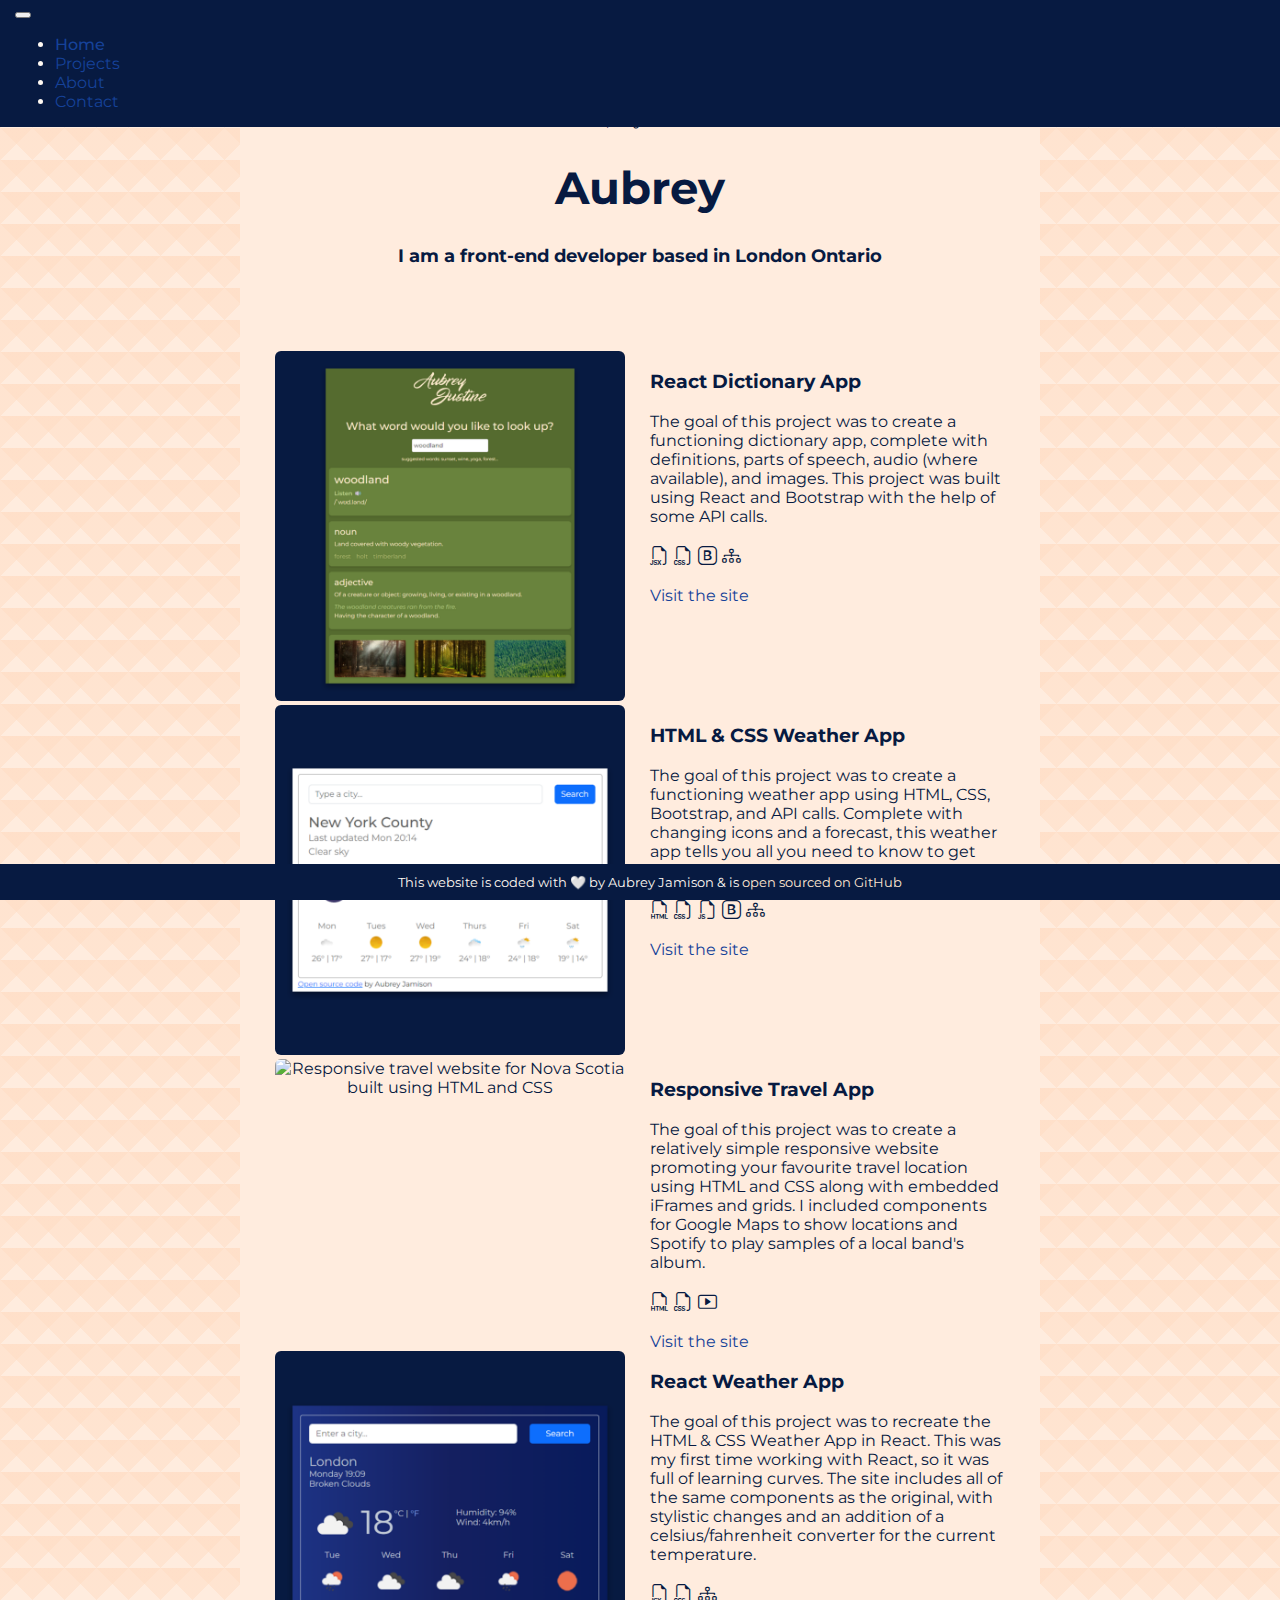
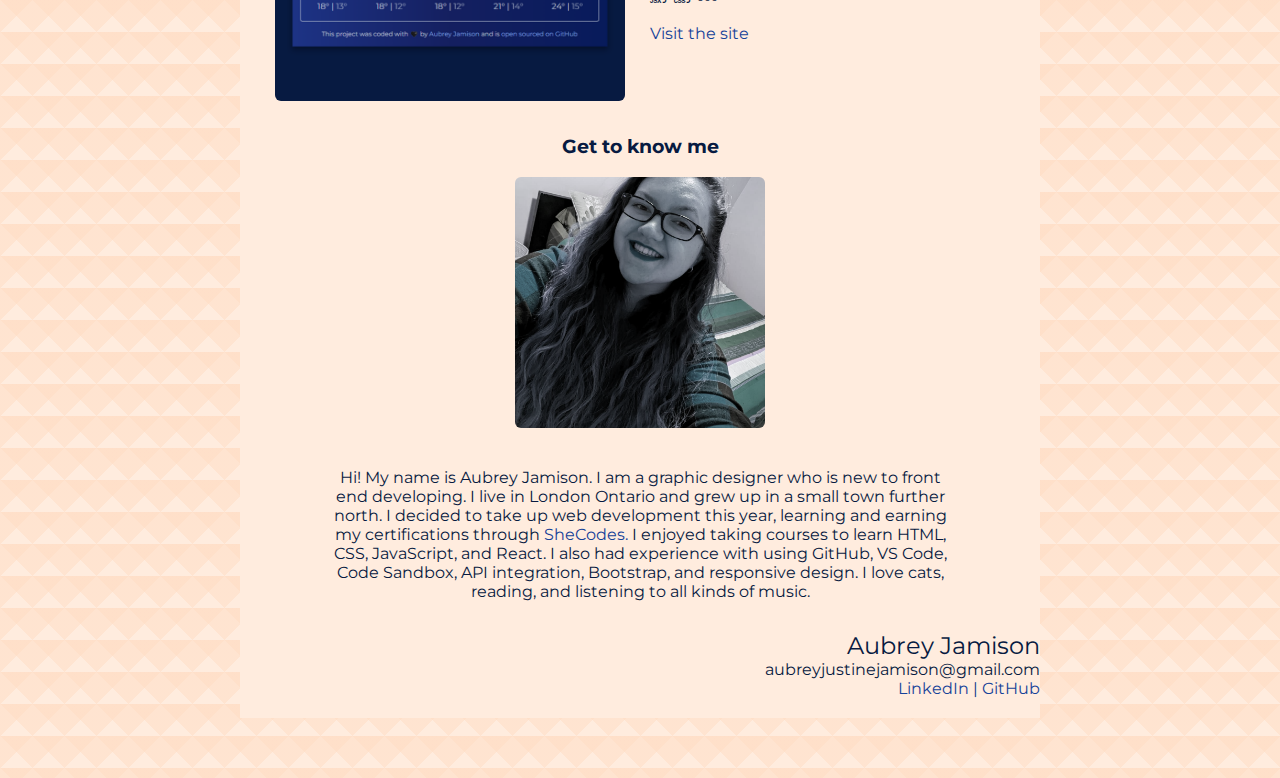
==== commit 0711580f: "Sizing change for text" ====
--- a/index.html
+++ b/index.html
@@ -89,12 +89,12 @@
                 available), and images. This project was built using React and
                 Bootstrap with the help of some API calls.
               </p>
-              <h4>
+              <h3>
                 <i class="bi bi-filetype-jsx"></i>
                 <i class="bi bi-filetype-css"></i>
                 <i class="bi bi-bootstrap"></i>
                 <i class="bi bi-diagram-3"></i>
-              </h4>
+              </h3>
               <a
                 class="btn btn-outline-secondary"
                 href="https://aubrey-jamison-dictionary.netlify.app/"
@@ -122,12 +122,12 @@
                 changing icons and a forecast, this weather app tells you all
                 you need to know to get ready for your day.
               </p>
-              <h4>
+              <h3>
                 <i class="bi bi-filetype-html"></i>
                 <i class="bi bi-filetype-css"></i>
                 <i class="bi bi-filetype-js"></i>
                 <i class="bi bi-bootstrap"></i> <i class="bi bi-diagram-3"></i>
-              </h4>
+              </h3>
               <a
                 class="btn btn-outline-secondary"
                 href="https://aubrey-basic-weather.netlify.app/"
@@ -156,11 +156,11 @@
                 included components for Google Maps to show locations and
                 Spotify to play samples of a local band's album.
               </p>
-              <h4>
+              <h3>
                 <i class="bi bi-filetype-html"></i>
                 <i class="bi bi-filetype-css"></i>
                 <i class="bi bi-play-btn"></i>
-              </h4>
+              </h3>
               <a
                 class="btn btn-outline-secondary"
                 href="https://travel-nova-scotia.netlify.app/"
@@ -190,11 +190,11 @@
                 addition of a celsius/fahrenheit converter for the current
                 temperature.
               </p>
-              <h4>
+              <h3>
                 <i class="bi bi-filetype-jsx"></i>
                 <i class="bi bi-filetype-css"></i>
                 <i class="bi bi-diagram-3"></i>
-              </h4>
+              </h3>
               <a
                 class="btn btn-outline-secondary"
                 href="https://aubrey-react-weather.netlify.app/"
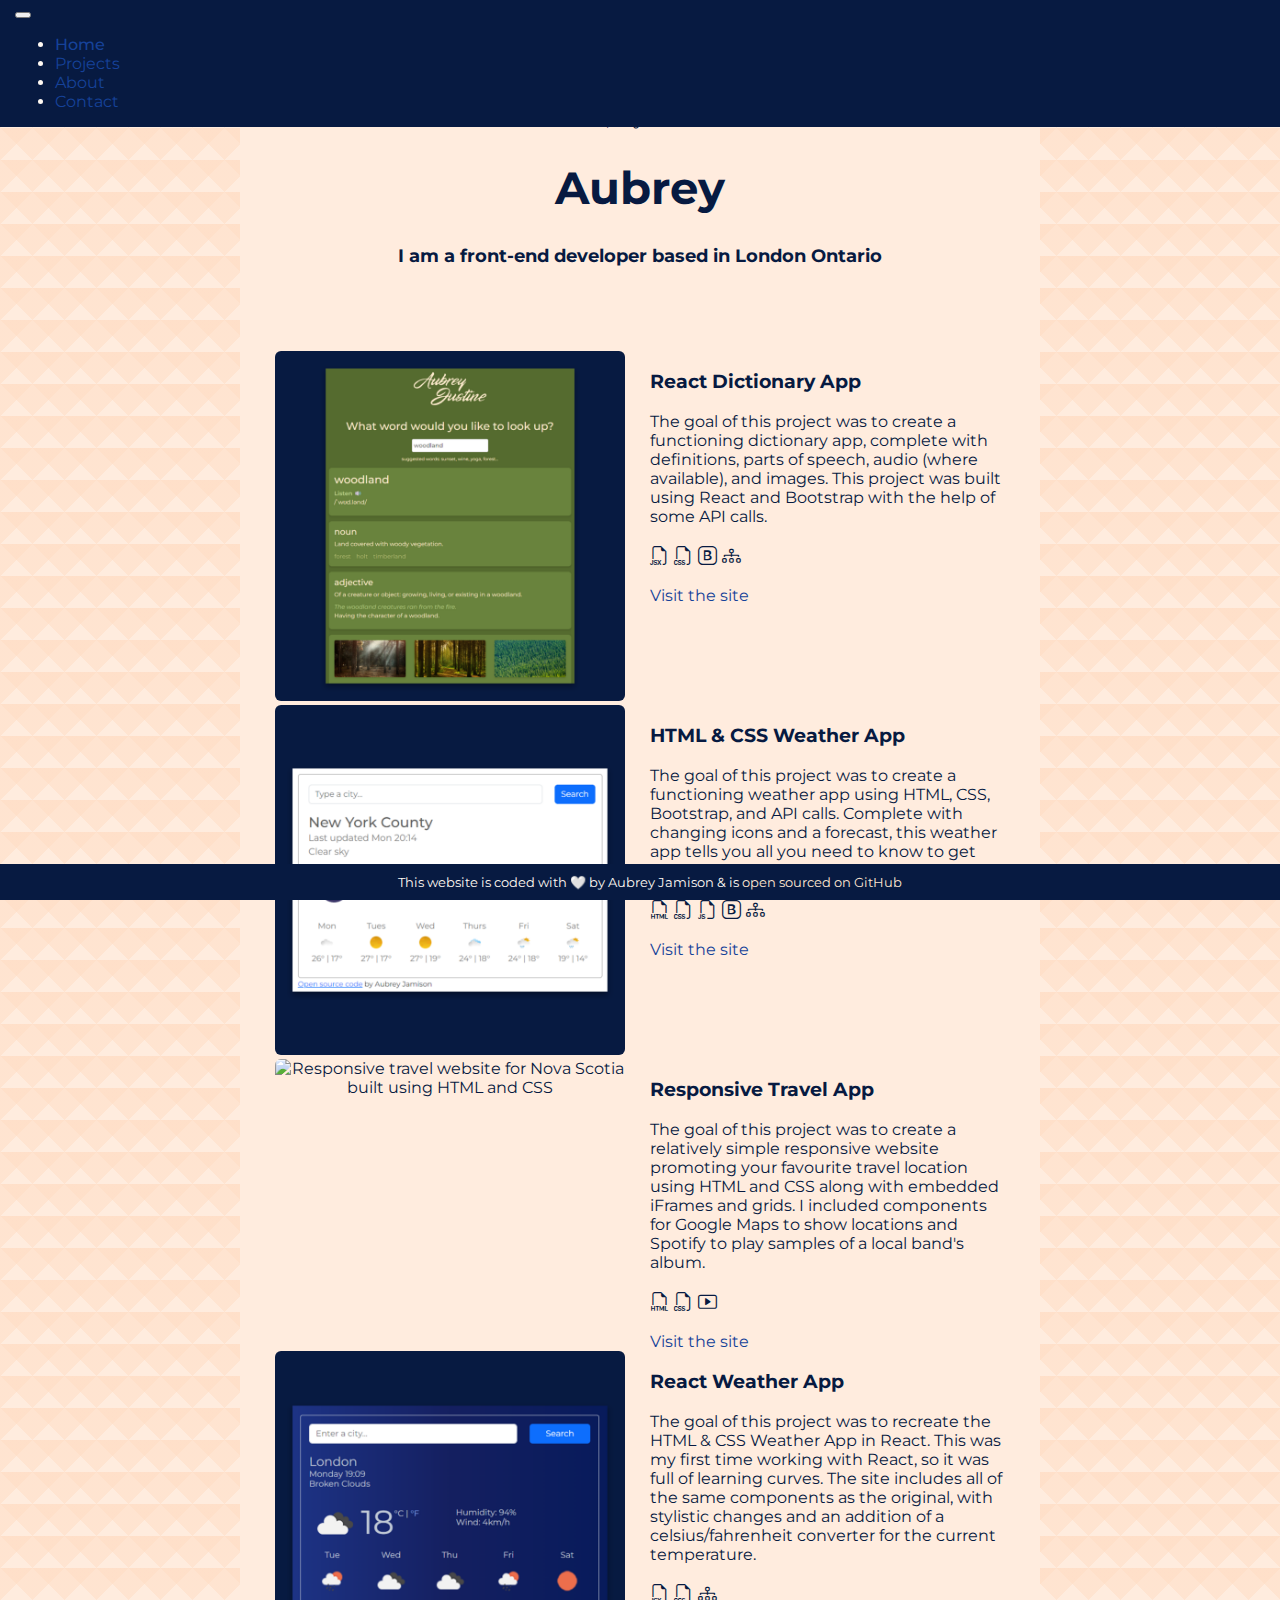
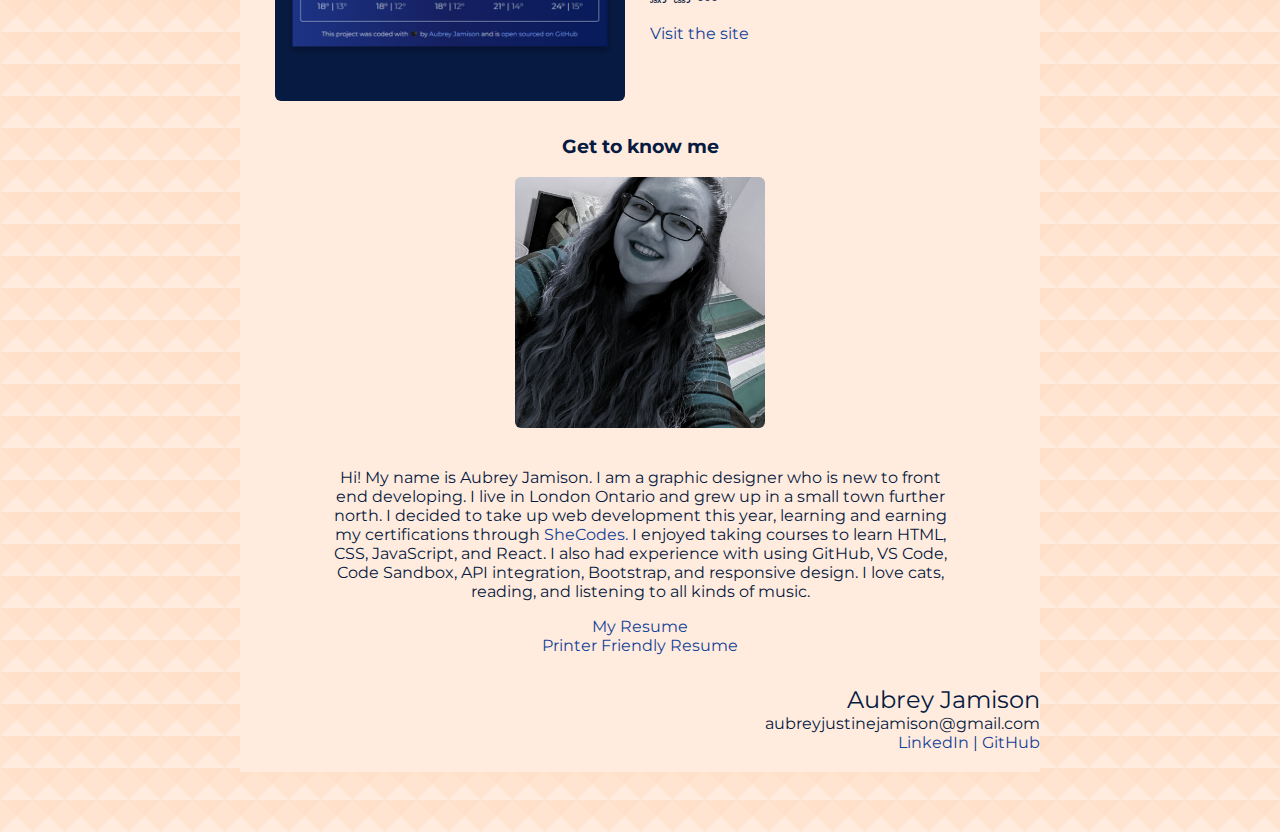
==== commit cbb33226: "Resume added to site" ====
--- a/index.html
+++ b/index.html
@@ -226,6 +226,20 @@
             integration, Bootstrap, and responsive design. I love cats, reading,
             and listening to all kinds of music.
           </p>
+          <a
+            class="btn btn-outline-secondary mb-2"
+            href="/src/Aubrey-Resume-Web-Development.pdf"
+            target="_blank"
+            rel="noreferrer"
+            >My Resume</a
+          ><br />
+          <a
+            class="small"
+            href="/src/Aubrey-Resume-Web-Development - PRINT.pdf"
+            target="_blank"
+            rel="noreferrer"
+            >Printer Friendly Resume</a
+          >
         </div>
         <div class="contact" id="contact">
           <div class="name">Aubrey Jamison</div>
